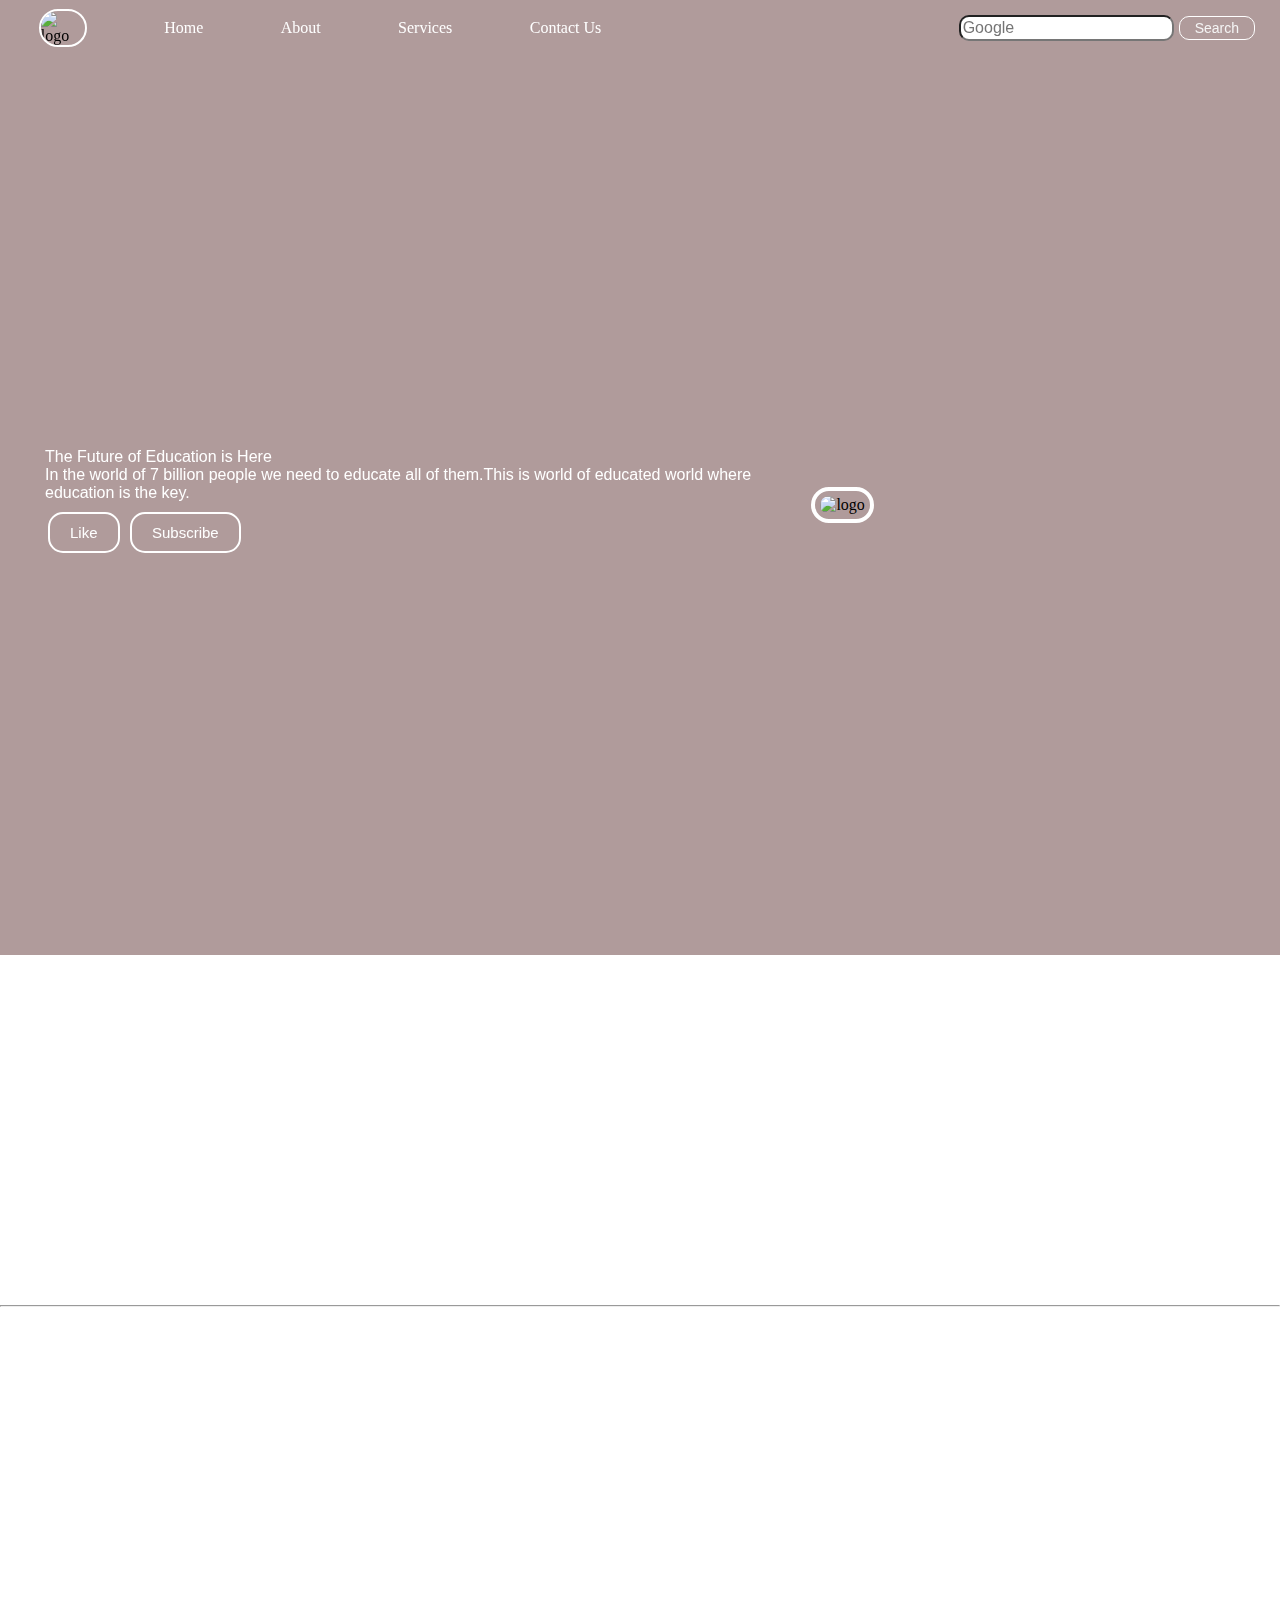
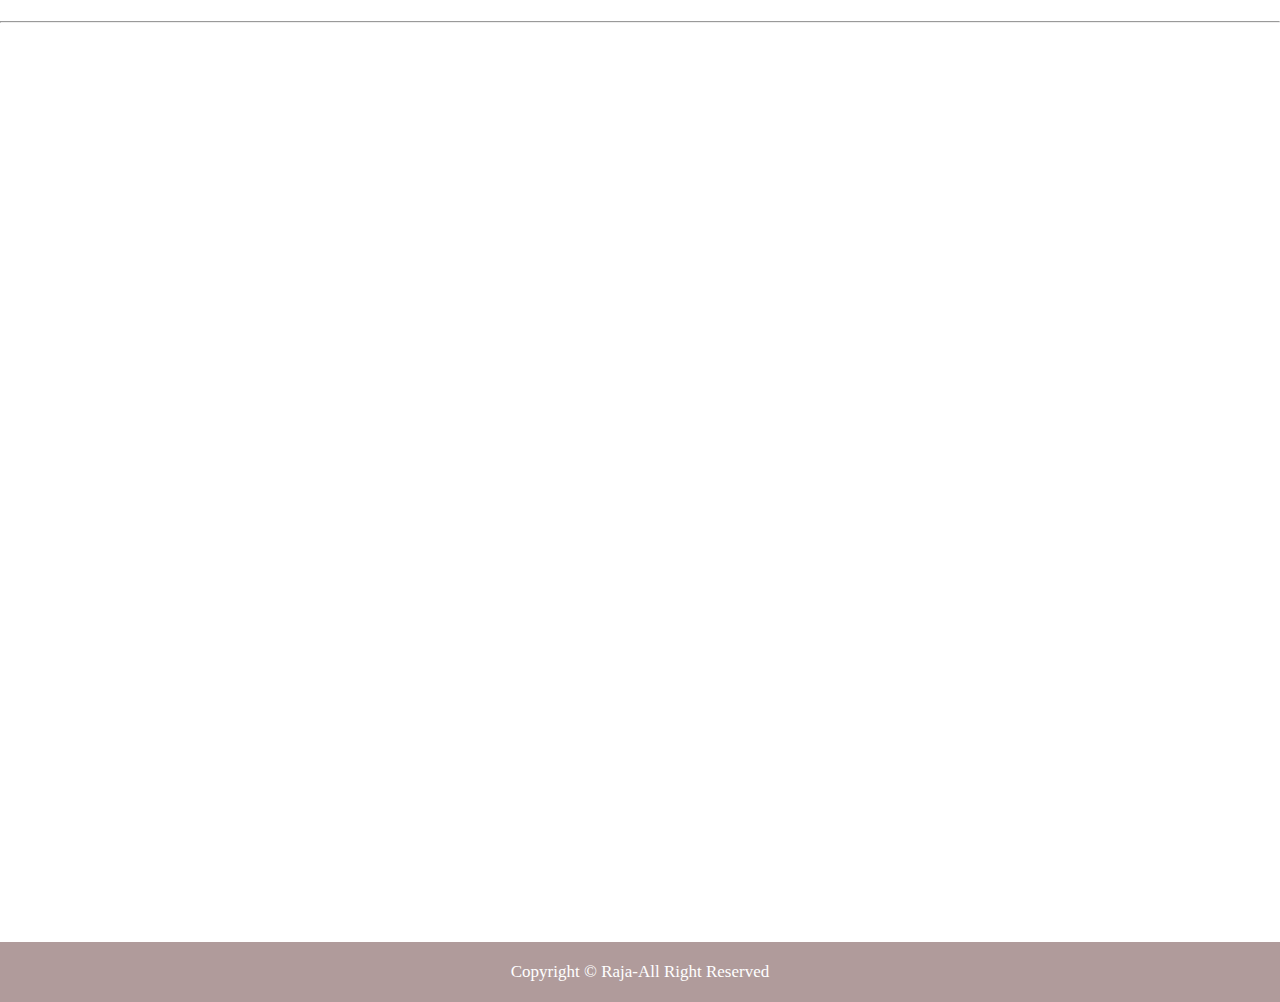
==== index.html @ 5ef4bc06 "educate website" ====
<!DOCTYPE html>
<html lang="en">
<head>
    <meta charset="UTF-8">
    <meta name="viewport" content="width=device-width, initial-scale=1.0">
    <title>iEducate-Transformig Education</title>
    <link rel="stylesheet" href="style.css">
    <link rel="icon" type="image/png" href="/img/logo.jpg">
    
<link href="https://fonts.googleapis.com/css2?family=Ubuntu:wght@300&display=swap" rel="stylesheet">
<link rel="stylesheet" href="https://unpkg.com/aos@next/dist/aos.css" />

</head>
<body>
    <nav class="navbar background v-nav">
        <ul class="list h-nav">
            <div class="logo"><img src="https://images.unsplash.com/photo-1511385348-a52b4a160dc2?ixid=MXwxMjA3fDB8MHxzZWFyY2h8M3x8bGFwdG9wJTIwY29tcHV0ZXJ8ZW58MHx8MHw%3D&ixlib=rb-1.2.1&auto=format&fit=crop&w=500&q=60" alt="logo"></div>
            <li><a href="#home">Home</a></li>
            <li><a href="#about">About</a></li>
            <li><a href="#services">Services</a></li>
            <li><a href="#contact">Contact Us</a></li>
        </ul>
        <div class="rightnav h-nav">
            <input type="text" name="Search" id="Search" placeholder="Google">
            <button class="btn">Search</button>
        </div>
        <div class="burger">
            <div class="line"></div>
            <div class="line"></div>
            <div class="line"></div>

        </div>
    </nav>

    <section class="main background" id="home">
        <div data-aos="fade-in" class="fhalf">
            <p class="big">The Future of Education is Here</p>
            <p class="sm">In the world of 7 billion people we need to educate all of them.This is world of educated world where education is the key.</p>
            <button class="btn2">Like</button>
            <button class="btn2">Subscribe</button>
        </div>
        <div class="shalf">
            <img src="https://images.unsplash.com/photo-1511385348-a52b4a160dc2?ixid=MXwxMjA3fDB8MHxzZWFyY2h8M3x8bGFwdG9wJTIwY29tcHV0ZXJ8ZW58MHx8MHw%3D&ixlib=rb-1.2.1&auto=format&fit=crop&w=500&q=60" alt="logo">
        </div>
    </section>

    <section class="sec1" data-aos="fade-right" id="services">
        <div class="content" data-aos="fade-left">
            <p class="tag">The end of your search is here.</p>
            <p class="subtag">Education is the process of facilitating learning, or the acquisition of knowledge, skills, values, morals, beliefs, and habits. Educational methods include teaching, training, storytelling, discussion and directed research. Education frequently takes place under the guidance of educators, however learners can also educate themselves. Education can take place in formal or informal settings and any experience that has a formative effect on the way one thinks, feels, or acts may be considered educational. The methodology of teaching is called pedagogy.</p>
        </div>
        <div>
            <img class="image" src="https://source.unsplash.com/200x200/?nature,water" alt="laptop image">
        </div>
    </section>
    <hr>
    <section class="sec2" data-aos="fade-right">
        <div class="content" data-aos="fade-left">
            <p class="tag">Grow with Education.</p>
            <p class="subtag">A right to education has been recognized by some governments and the United Nations.[a] In most regions, education is compulsory up to a certain age. There is a movement for education reform, and in particular for evidence-based education with global initiatives aimed at achieving the Sustainable Development Goal 4, which promotes quality education for all.</p>
        </div>
        <div>
            <img class="image" src="https://source.unsplash.com/200x200/?sky,water" alt="laptop image">
        </div>
    </section>
    <hr>
    <section class="sec3" id="about" data-aos="fade-right">
        <div class="content" data-aos="fade-left">
            <p class="tag">Education is key.</p>
            <p class="subtag">Education began in prehistory, as adults trained the young in the knowledge and skills deemed necessary in their society. In pre-literate societies, this was achieved orally and through imitation. Story-telling passed knowledge, values, and skills from one generation to the next. As cultures began to extend their knowledge beyond skills that could be readily learned through imitation, formal education developed. Schools existed in Egypt at the time of the Middle Kingdom.</p>
        </div>
        <div>
            <img class="image" src="https://source.unsplash.com/200x200/?coding,apple" alt="laptop image">
        </div>
    </section>
    

    <section class="contact" id="contact" data-aos="fade-right">
        <h2>Contact Us</h2>
        <div class="form">
            <input type="text" name="name" placeholder="Enter Your Name"><br>
            <input type="text" name="phone" id="" placeholder="Enter Your Phone"><br>
            <input type="email" name="" id="" placeholder="Enter Your Email"><br>
            <textarea name="" id="" cols="30" rows="10" placeholder="Ellaborate Your Concern"></textarea><br>
            <button class="btn3">Submit</button>
        </div>
    </section>

    <footer class="background">
        Copyright &copy; Raja-All Right Reserved
    </footer>

    <script src="resp.js"></script>
    <script src="https://unpkg.com/aos@next/dist/aos.js"></script>
  <script>
    AOS.init();
  </script>

</body>
</html>
---- style.css ----
*{
    margin: 0;
    padding: 0;
    box-sizing: border-box;
}
.navbar{
    display: flex;
    height: 55px;
    position: sticky;
    top: 0;
    cursor: pointer;
}
.logo img{
    width: 3rem;
    border: 2px solid white;
    border-radius: 6rem;
    display: flex;
    justify-content: center;
}

.list{
    /* background-color: blue; */
    width: 50%;
    display: flex;
    justify-content: space-around;
    align-items: center;
}

.list li a{
    color: rgb(255, 255, 255);
    text-decoration: none;
}

.list li{
     list-style-type: none;

}
.rightnav{
    /* background-color: crimson; */
    width: 50%;
    display: flex;
    align-items: center;
    justify-content: flex-end ;
    padding: 0px 20px;
}

#Search{
    padding: 2px;
    border-radius: 10px;
    font-size: 16px;

}

.btn{
    font-size: 14px;
    padding: 3px 15px;
    vertical-align: middle;
    margin: 5px;
    border-radius: 10px;
    background: none;
    color: whitesmoke;
    border: 1px solid white;
    /* pointer-events: painted; */
}

.background{
    background: rgba(143, 113, 113, 0.7) url('https://images.unsplash.com/photo-1497091071254-cc9b2ba7c48a?ixid=MXwxMjA3fDB8MHxwaG90by1wYWdlfHx8fGVufDB8fHw%3D&ixlib=rb-1.2.1&auto=format&fit=crop&w=1053&q=80');
    /* height: 100vh; */
    background-size: cover;
    background-repeat: no-repeat;
    background-blend-mode: darken;
}

/* nav editing end */

.main{
    display: flex;
    justify-content: center;
    align-items: center;
    height: 100vh;
}

.shalf img{
    width: 50%;
    border: 4px solid white;
    border-radius: 10rem;
    padding: 5px;
    margin: 60px;
    /* margin-left: 400px; */
    /* z-index: -1; */
}

.fhalf{
    /* margin-left: 200px; */
    font-family: 'Segoe UI', Tahoma, Geneva, Verdana, sans-serif ;
    color: white;
    display: block;
    margin: auto;
    /* padding-left: 100px; */
    /* height: 50%; */
    padding-left: 45px;
}


.btn2{
    padding: 10px 20px;
    border: 2px solid white;
    border-radius: 15px;
    background: none;
    color: white;
    margin: 10px 3px;
    cursor: pointer;
    font-size: 15px;
}

.shalf{
    width: 50%;
    display: block;
    margin: auto;
    /* height: 75%; */
}

.main .btn2:hover{
    /* color: blue; */
    background-color: rgb(44, 60, 80);
}

.sec1{
    display: flex;
    justify-content: center;
    align-items: center;
    padding: 100px;
    /* height: 400px; */
    flex-direction: row-reverse;
    background-color: rgb(236 236 236);
}

.tag{
    font-size: 2rem;
    font-family: 'Ubuntu', sans-serif;
    letter-spacing: 1px;
    padding: 10px 0px;
}

.subtag{
    letter-spacing: 1px;
    font-family: 'Segoe UI', Tahoma, Geneva, Verdana, sans-serif;
}

.image{
    border: 2px solid white;
    border-radius: 35px;
    /* margin: 5px; */
    /* padding: 12px; */
    margin-top: 20px;
    margin-right: 15px;
}

.sec2{
    display: flex;
    justify-content: centr;
    align-items: center;
    /* height: 400px; */
    padding: 100px;
    background-color: rgb(236 236 236);
    /* flex-direction: row-reverse; */
}

.sec3{
    display: flex;
    justify-content: centr;
    align-items: center;
    /* height: 400px; */
    padding: 100px;
    flex-direction: row-reverse;
    background-color: rgb(236 236 236);
}

.form{
    display: flex;
    flex-direction: column;
    align-items: center;
}

.contact{
    background-color: #d6d3cf;
    height: 577px;
}

.form input{
    font-size: 18px;
    border: 2px solid grey;
    border-radius: 5px;
    margin: 10px 0px;
    padding: 5px;
    width: 350px;
}

.form textarea{
    font-size: 18px;
    border: 2px solid grey;
    border-radius: 5px;
    margin: 10px 0px;
    padding: 5px 0px;
}

.contact h2{
    text-align: center;
    margin: 10px 0px;
    font-family: 'Ubuntu', sans-serif;
    
}

.btn3{
    font-size: 16px;
    padding: 2px 20px;
    border: 2px solid grey;
    border-radius: 5px;
    color: darkslategrey;
    cursor: pointer;
}

footer{
    text-align: center;
    font-size: 17px;
    /* margin-top: 10px; */
    padding: 20px 0px;
    color: white;
    display: flex;
    justify-content: center;
    align-items: center;
}


.line{
    width: 33px;
    background-color: white;
    height: 4px;
    margin: 5px 3px;
    display: none;
}

html{
    scroll-behavior: smooth;
}




@media only screen and (max-width: 830px){
    .line{
        display: block;
    }

    .navbar{
        /* flex-direction: column; */
        flex-direction: column;
    height: 280px;
        transition: all 0.3s ease-out;
        position: relative;
        
    }

    .list{
        flex-direction: column;
        inline-size: auto;
    margin: 42px 0px;
        height: 150px;
    }

    .burger{
        position: absolute;
    right: 1%;
    top: 10px;
    }

    .rightnav{
        margin: auto;
        inline-size: auto;
    }

    .main{
        flex-direction: column-reverse;
        height: 100%;
    }

    .h-nav{
        opacity: 0;
    }

    .v-nav{
        height: 50px;
    }

    .sec1,.sec2,.sec3{
        flex-direction: column-reverse;
    padding: 10px 10px;

    }

    .shalf img{
        width: 70%;
    }

    .btn2,.big,.sm{
        text-align: center;
        
    }

}
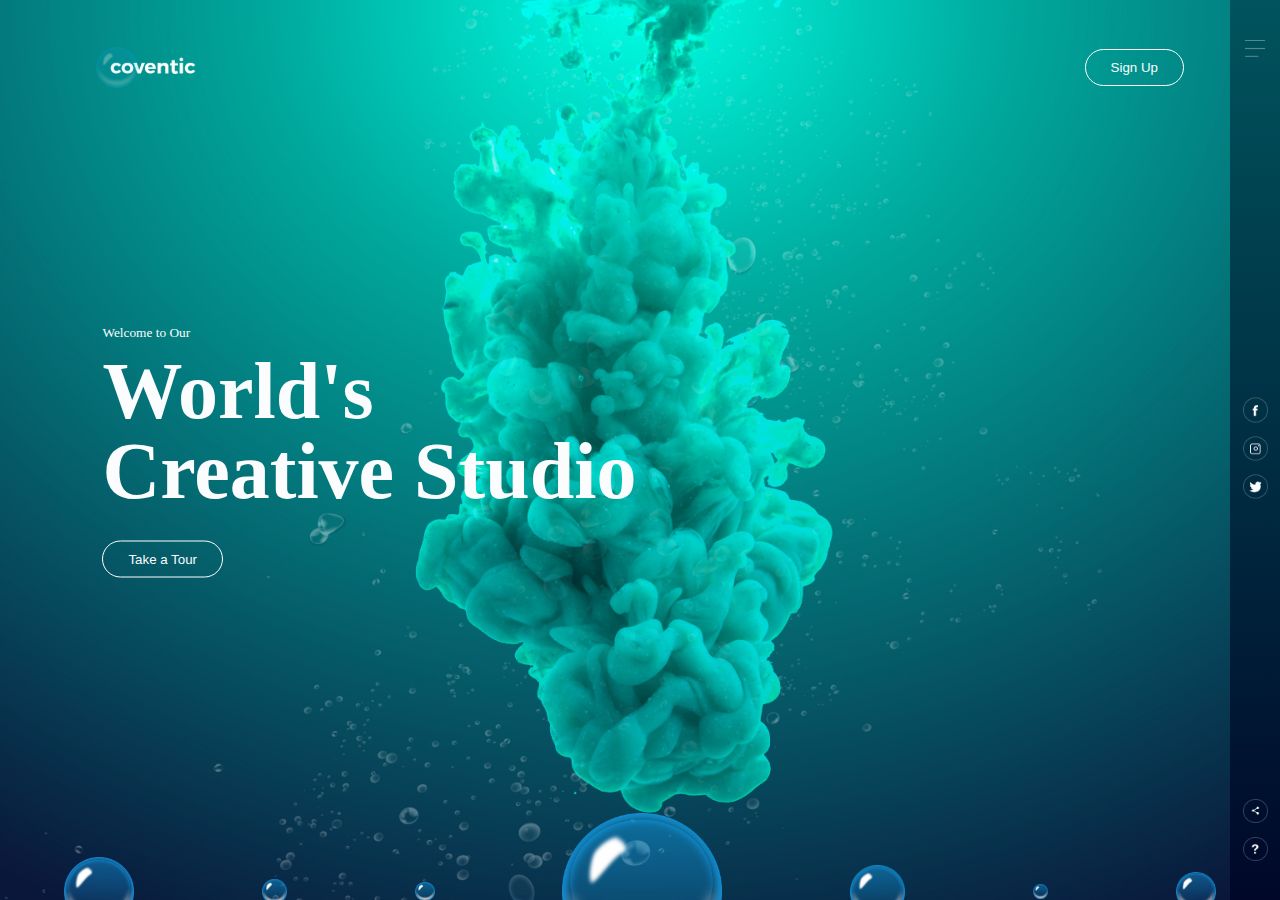
==== commit 22107133: "animaate website" ====
--- a/index.html
+++ b/index.html
@@ -3,98 +3,46 @@
 <head>
     <meta charset="UTF-8">
     <meta name="viewport" content="width=device-width, initial-scale=1.0">
-    <title>iEducate-Transformig Education</title>
+    <title>Animated Website</title>
     <link rel="stylesheet" href="style.css">
-    <link rel="icon" type="image/png" href="/img/logo.jpg">
-    
-<link href="https://fonts.googleapis.com/css2?family=Ubuntu:wght@300&display=swap" rel="stylesheet">
-<link rel="stylesheet" href="https://unpkg.com/aos@next/dist/aos.css" />
-
 </head>
 <body>
-    <nav class="navbar background v-nav">
-        <ul class="list h-nav">
-            <div class="logo"><img src="https://images.unsplash.com/photo-1511385348-a52b4a160dc2?ixid=MXwxMjA3fDB8MHxzZWFyY2h8M3x8bGFwdG9wJTIwY29tcHV0ZXJ8ZW58MHx8MHw%3D&ixlib=rb-1.2.1&auto=format&fit=crop&w=500&q=60" alt="logo"></div>
-            <li><a href="#home">Home</a></li>
-            <li><a href="#about">About</a></li>
-            <li><a href="#services">Services</a></li>
-            <li><a href="#contact">Contact Us</a></li>
-        </ul>
-        <div class="rightnav h-nav">
-            <input type="text" name="Search" id="Search" placeholder="Google">
-            <button class="btn">Search</button>
+    <div class="hero">
+        <div class="navbar">
+            <img src="/img/logo.png" alt="">
+            <button type="button">Sign Up</button>
         </div>
-        <div class="burger">
-            <div class="line"></div>
-            <div class="line"></div>
-            <div class="line"></div>
+        <div class="content">
+            <small>Welcome to Our</small>
+            <h1>World's <br> Creative Studio</h1>
+            <button type="button">Take a Tour</button>
+        </div>
 
+        <div class="side">
+            <img src="/img/menu.png" alt="menu" class="menu">
+
+            <div class="social">
+                <img src="/img/fb.png" alt="fb">
+                <img src="/img/ig.png" alt="">
+                <img src="/img/tw.png" alt="">
+            </div>    
+
+            <div class="use">
+                <img src="/img/share.png" alt="fb">
+                <img src="/img/info.png" alt="">
+            </div>    
         </div>
-    </nav>
 
-    <section class="main background" id="home">
-        <div data-aos="fade-in" class="fhalf">
-            <p class="big">The Future of Education is Here</p>
-            <p class="sm">In the world of 7 billion people we need to educate all of them.This is world of educated world where education is the key.</p>
-            <button class="btn2">Like</button>
-            <button class="btn2">Subscribe</button>
+
+        <div class="bubb">
+            <img src="/img/bubble.png">
+            <img src="/img/bubble.png">
+            <img src="/img/bubble.png">
+            <img src="/img/bubble.png">
+            <img src="/img/bubble.png">
+            <img src="/img/bubble.png">
+            <img src="/img/bubble.png">
         </div>
-        <div class="shalf">
-            <img src="https://images.unsplash.com/photo-1511385348-a52b4a160dc2?ixid=MXwxMjA3fDB8MHxzZWFyY2h8M3x8bGFwdG9wJTIwY29tcHV0ZXJ8ZW58MHx8MHw%3D&ixlib=rb-1.2.1&auto=format&fit=crop&w=500&q=60" alt="logo">
-        </div>
-    </section>
-
-    <section class="sec1" data-aos="fade-right" id="services">
-        <div class="content" data-aos="fade-left">
-            <p class="tag">The end of your search is here.</p>
-            <p class="subtag">Education is the process of facilitating learning, or the acquisition of knowledge, skills, values, morals, beliefs, and habits. Educational methods include teaching, training, storytelling, discussion and directed research. Education frequently takes place under the guidance of educators, however learners can also educate themselves. Education can take place in formal or informal settings and any experience that has a formative effect on the way one thinks, feels, or acts may be considered educational. The methodology of teaching is called pedagogy.</p>
-        </div>
-        <div>
-            <img class="image" src="https://source.unsplash.com/200x200/?nature,water" alt="laptop image">
-        </div>
-    </section>
-    <hr>
-    <section class="sec2" data-aos="fade-right">
-        <div class="content" data-aos="fade-left">
-            <p class="tag">Grow with Education.</p>
-            <p class="subtag">A right to education has been recognized by some governments and the United Nations.[a] In most regions, education is compulsory up to a certain age. There is a movement for education reform, and in particular for evidence-based education with global initiatives aimed at achieving the Sustainable Development Goal 4, which promotes quality education for all.</p>
-        </div>
-        <div>
-            <img class="image" src="https://source.unsplash.com/200x200/?sky,water" alt="laptop image">
-        </div>
-    </section>
-    <hr>
-    <section class="sec3" id="about" data-aos="fade-right">
-        <div class="content" data-aos="fade-left">
-            <p class="tag">Education is key.</p>
-            <p class="subtag">Education began in prehistory, as adults trained the young in the knowledge and skills deemed necessary in their society. In pre-literate societies, this was achieved orally and through imitation. Story-telling passed knowledge, values, and skills from one generation to the next. As cultures began to extend their knowledge beyond skills that could be readily learned through imitation, formal education developed. Schools existed in Egypt at the time of the Middle Kingdom.</p>
-        </div>
-        <div>
-            <img class="image" src="https://source.unsplash.com/200x200/?coding,apple" alt="laptop image">
-        </div>
-    </section>
-    
-
-    <section class="contact" id="contact" data-aos="fade-right">
-        <h2>Contact Us</h2>
-        <div class="form">
-            <input type="text" name="name" placeholder="Enter Your Name"><br>
-            <input type="text" name="phone" id="" placeholder="Enter Your Phone"><br>
-            <input type="email" name="" id="" placeholder="Enter Your Email"><br>
-            <textarea name="" id="" cols="30" rows="10" placeholder="Ellaborate Your Concern"></textarea><br>
-            <button class="btn3">Submit</button>
-        </div>
-    </section>
-
-    <footer class="background">
-        Copyright &copy; Raja-All Right Reserved
-    </footer>
-
-    <script src="resp.js"></script>
-    <script src="https://unpkg.com/aos@next/dist/aos.js"></script>
-  <script>
-    AOS.init();
-  </script>
-
+    </div>
 </body>
 </html>--- a/style.css
+++ b/style.css
@@ -3,308 +3,170 @@
     padding: 0;
     box-sizing: border-box;
 }
-.navbar{
-    display: flex;
-    height: 55px;
-    position: sticky;
-    top: 0;
+
+.hero{
+    width: 100%;
+    height: 100vh;
+    background-image: url('/img/background.png');
+    background-size: cover;
+    background-position: center;
+    position: relative;
+    overflow: hidden;
+}
+
+.navbar img{
+    width: 100px;
     cursor: pointer;
 }
-.logo img{
-    width: 3rem;
-    border: 2px solid white;
-    border-radius: 6rem;
+
+.navbar{
+    width: 85%;
+    height: 15%;
     display: flex;
-    justify-content: center;
+    justify-content: space-between;
+    align-items: center;
+    margin: auto;
 }
 
-.list{
-    /* background-color: blue; */
-    width: 50%;
-    display: flex;
-    justify-content: space-around;
-    align-items: center;
+button{
+    color: #fbfcfd;
+    padding: 10px 25px;
+    background: transparent;
+    border: 1px solid #fff;
+    border-radius: 20px;
+    outline: none;
+    cursor: pointer;
 }
 
-.list li a{
-    color: rgb(255, 255, 255);
-    text-decoration: none;
+.content{
+    color: #fbfcfd;
+    position: absolute;
+    top: 50%;
+    left: 8%;
+    transform: translateY(-50%);
+    /* z-index: 2; */
 }
 
-.list li{
-     list-style-type: none;
-
-}
-.rightnav{
-    /* background-color: crimson; */
-    width: 50%;
-    display: flex;
-    align-items: center;
-    justify-content: flex-end ;
-    padding: 0px 20px;
-}
-
-#Search{
-    padding: 2px;
-    border-radius: 10px;
-    font-size: 16px;
+h1{
+    font-size: 80px;
+    margin: 10px 0 30px;
+    line-height: 80px;
 
 }
 
-.btn{
-    font-size: 14px;
-    padding: 3px 15px;
-    vertical-align: middle;
-    margin: 5px;
-    border-radius: 10px;
-    background: none;
-    color: whitesmoke;
-    border: 1px solid white;
-    /* pointer-events: painted; */
+.side{
+    width: 50px;
+    height: 100vh;
+    background: linear-gradient(#00545d, #000729);
+    position: absolute;
+    right: 0;
+    top: 0px;
+
 }
 
-.background{
-    background: rgba(143, 113, 113, 0.7) url('https://images.unsplash.com/photo-1497091071254-cc9b2ba7c48a?ixid=MXwxMjA3fDB8MHxwaG90by1wYWdlfHx8fGVufDB8fHw%3D&ixlib=rb-1.2.1&auto=format&fit=crop&w=1053&q=80');
-    /* height: 100vh; */
-    background-size: cover;
-    background-repeat: no-repeat;
-    background-blend-mode: darken;
+.menu{
+    /* display: block; */
+    display: block;
+    margin: 40px auto 0;
+    width: 40%;
+    cursor: pointer;
 }
 
-/* nav editing end */
-
-.main{
-    display: flex;
-    justify-content: center;
-    align-items: center;
-    height: 100vh;
+.social img,.use img{
+    width: 25px;
+    margin: 5px auto;
+    cursor: pointer;
 }
 
-.shalf img{
-    width: 50%;
-    border: 4px solid white;
-    border-radius: 10rem;
-    padding: 5px;
-    margin: 60px;
-    /* margin-left: 400px; */
-    /* z-index: -1; */
+.social{
+    position: absolute;
+    width: 50px;
+    text-align: center;
+    top: 50%;
+    transform: translateY(-50%);
 }
 
-.fhalf{
-    /* margin-left: 200px; */
-    font-family: 'Segoe UI', Tahoma, Geneva, Verdana, sans-serif ;
-    color: white;
-    display: block;
-    margin: auto;
-    /* padding-left: 100px; */
-    /* height: 50%; */
-    padding-left: 45px;
+.use{
+    position: absolute;
+    width: 50px;
+    text-align: center;
+   bottom: 30px;
+}
+
+.bubb img{
+    width: 50px;
+    animation: bubbles 7s linear infinite;
+}
+
+.bubb{
+    width: 100%;
+    display: flex;
+    align-items: center;
+    justify-content: space-around;
+    position: absolute;
+    bottom: -70px;
+    
 }
 
 
-.btn2{
-    padding: 10px 20px;
-    border: 2px solid white;
-    border-radius: 15px;
-    background: none;
-    color: white;
-    margin: 10px 3px;
-    cursor: pointer;
-    font-size: 15px;
+@keyframes bubbles{
+    0%{
+        transform: translateY(0);
+        opacity: 0;
+        /* visibility: hidden; */
+    }
+    
+    50%{
+        /* transform: translateY(0); */
+        opacity: 1;
+    }
+
+    70%{
+        /* transform: translateY(0); */
+        opacity: 1;
+    }
+
+    100%{
+        transform: translateY(-80vh);
+        opacity: 0;
+    }
 }
 
-.shalf{
-    width: 50%;
-    display: block;
-    margin: auto;
-    /* height: 75%; */
+
+.bubb img:nth-child(1){
+    animation-delay: 2s;
+    width: 70px;
+
 }
 
-.main .btn2:hover{
-    /* color: blue; */
-    background-color: rgb(44, 60, 80);
-}
-
-.sec1{
-    display: flex;
-    justify-content: center;
-    align-items: center;
-    padding: 100px;
-    /* height: 400px; */
-    flex-direction: row-reverse;
-    background-color: rgb(236 236 236);
-}
-
-.tag{
-    font-size: 2rem;
-    font-family: 'Ubuntu', sans-serif;
-    letter-spacing: 1px;
-    padding: 10px 0px;
-}
-
-.subtag{
-    letter-spacing: 1px;
-    font-family: 'Segoe UI', Tahoma, Geneva, Verdana, sans-serif;
-}
-
-.image{
-    border: 2px solid white;
-    border-radius: 35px;
-    /* margin: 5px; */
-    /* padding: 12px; */
-    margin-top: 20px;
-    margin-right: 15px;
-}
-
-.sec2{
-    display: flex;
-    justify-content: centr;
-    align-items: center;
-    /* height: 400px; */
-    padding: 100px;
-    background-color: rgb(236 236 236);
-    /* flex-direction: row-reverse; */
-}
-
-.sec3{
-    display: flex;
-    justify-content: centr;
-    align-items: center;
-    /* height: 400px; */
-    padding: 100px;
-    flex-direction: row-reverse;
-    background-color: rgb(236 236 236);
-}
-
-.form{
-    display: flex;
-    flex-direction: column;
-    align-items: center;
-}
-
-.contact{
-    background-color: #d6d3cf;
-    height: 577px;
-}
-
-.form input{
-    font-size: 18px;
-    border: 2px solid grey;
-    border-radius: 5px;
-    margin: 10px 0px;
-    padding: 5px;
-    width: 350px;
-}
-
-.form textarea{
-    font-size: 18px;
-    border: 2px solid grey;
-    border-radius: 5px;
-    margin: 10px 0px;
-    padding: 5px 0px;
-}
-
-.contact h2{
-    text-align: center;
-    margin: 10px 0px;
-    font-family: 'Ubuntu', sans-serif;
+.bubb img:nth-child(2){
+    animation-delay: 1s;
+    width: 25px;
     
 }
 
-.btn3{
-    font-size: 16px;
-    padding: 2px 20px;
-    border: 2px solid grey;
-    border-radius: 5px;
-    color: darkslategrey;
-    cursor: pointer;
+.bubb img:nth-child(3){
+    animation-delay: 4s;
+    width: 20px;
+    
 }
 
-footer{
-    text-align: center;
-    font-size: 17px;
-    /* margin-top: 10px; */
-    padding: 20px 0px;
-    color: white;
-    display: flex;
-    justify-content: center;
-    align-items: center;
+.bubb img:nth-child(4){
+    animation-delay: 3s;
+    width: 160px;
+    
 }
-
-
-.line{
-    width: 33px;
-    background-color: white;
-    height: 4px;
-    margin: 5px 3px;
-    display: none;
+.bubb img:nth-child(5){
+    animation-delay: 7s;
+    width: 55px;
+    
 }
-
-html{
-    scroll-behavior: smooth;
+.bubb img:nth-child(6){
+    animation-delay: 5s;
+    width: 15px;
+    
 }
-
-
-
-
-@media only screen and (max-width: 830px){
-    .line{
-        display: block;
-    }
-
-    .navbar{
-        /* flex-direction: column; */
-        flex-direction: column;
-    height: 280px;
-        transition: all 0.3s ease-out;
-        position: relative;
-        
-    }
-
-    .list{
-        flex-direction: column;
-        inline-size: auto;
-    margin: 42px 0px;
-        height: 150px;
-    }
-
-    .burger{
-        position: absolute;
-    right: 1%;
-    top: 10px;
-    }
-
-    .rightnav{
-        margin: auto;
-        inline-size: auto;
-    }
-
-    .main{
-        flex-direction: column-reverse;
-        height: 100%;
-    }
-
-    .h-nav{
-        opacity: 0;
-    }
-
-    .v-nav{
-        height: 50px;
-    }
-
-    .sec1,.sec2,.sec3{
-        flex-direction: column-reverse;
-    padding: 10px 10px;
-
-    }
-
-    .shalf img{
-        width: 70%;
-    }
-
-    .btn2,.big,.sm{
-        text-align: center;
-        
-    }
-
+.bubb img:nth-child(7){
+    animation-delay: 6s;
+    width: 40px;
 }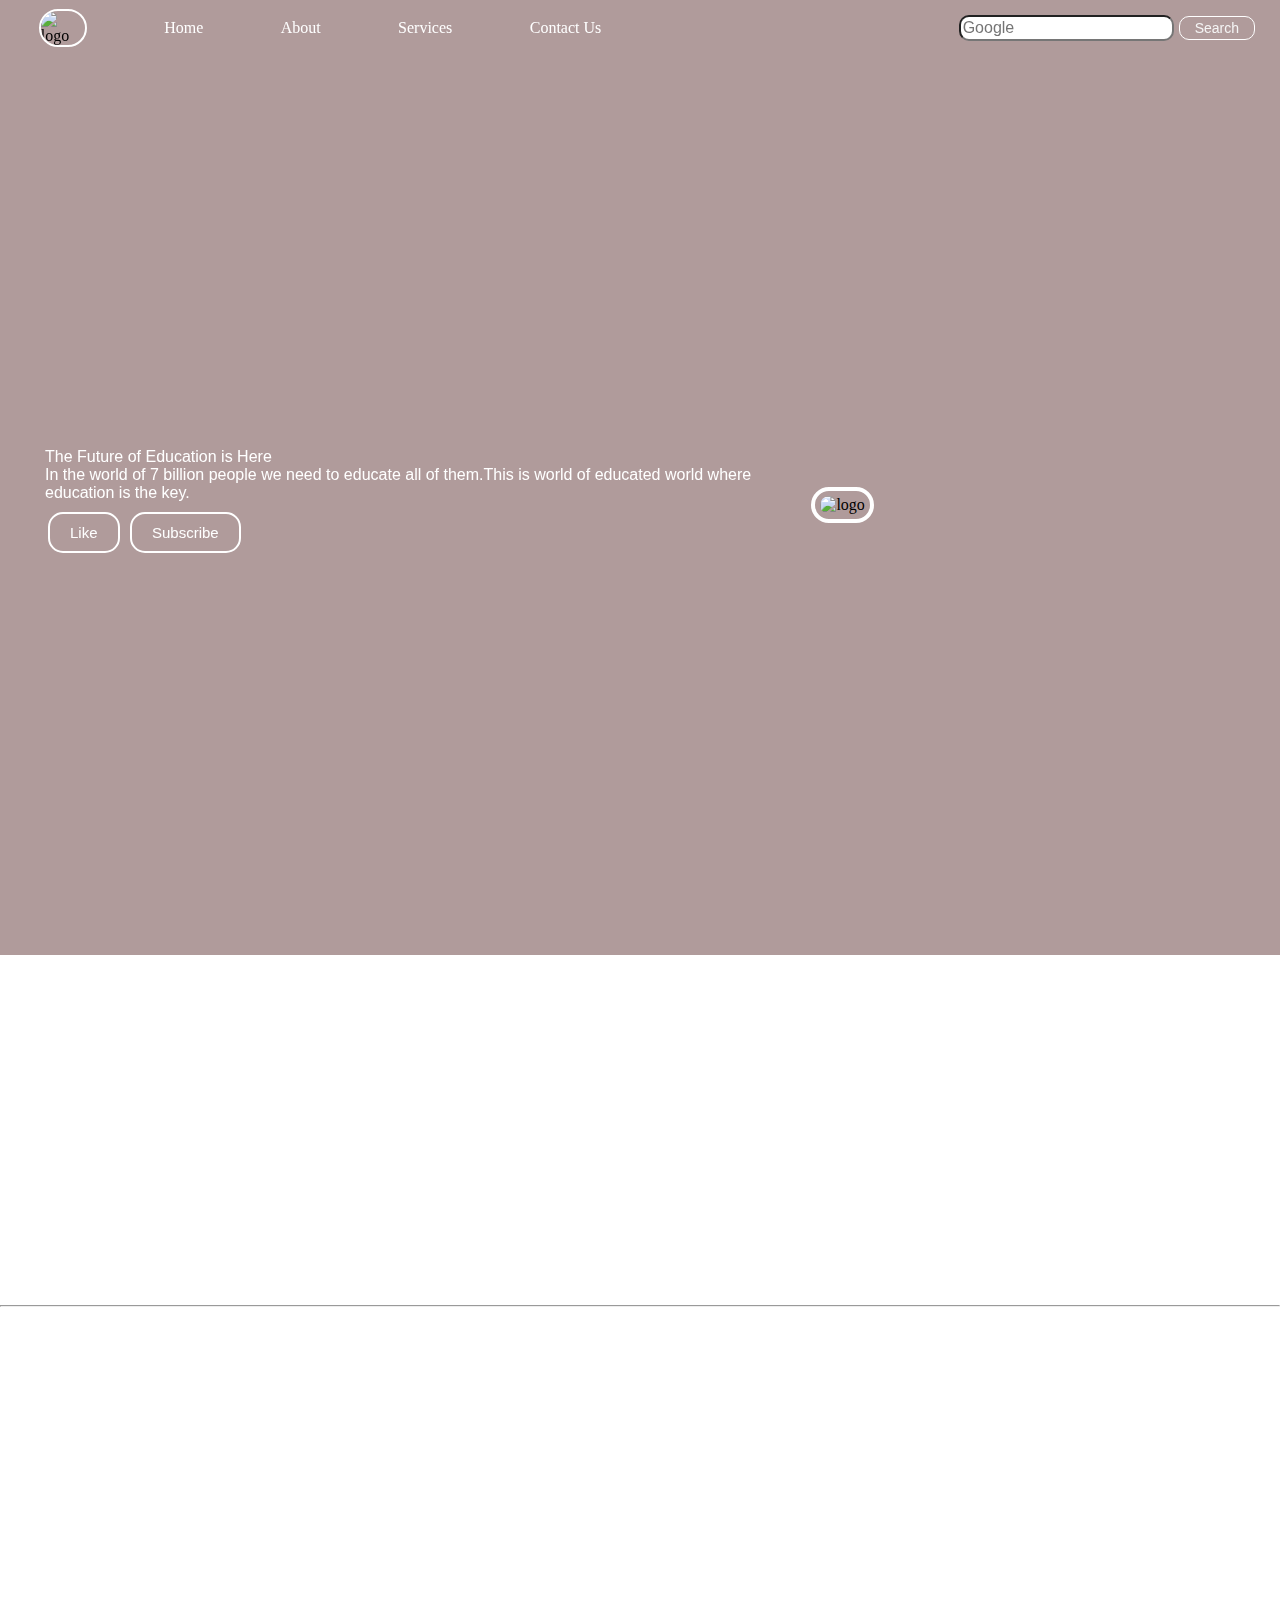
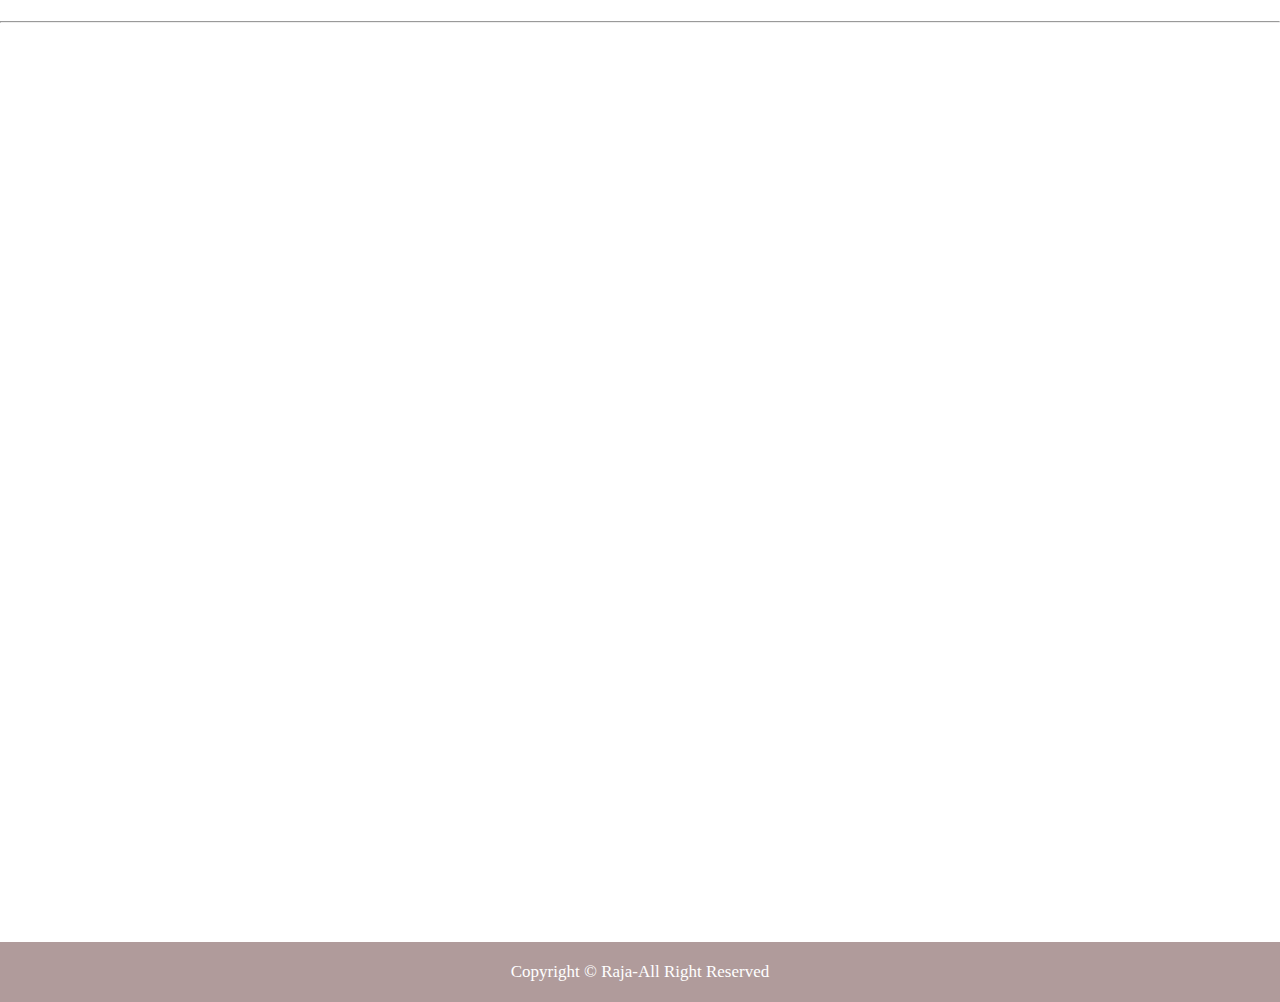
==== commit 6e37aefb: "education website" ====
--- a/index.html
+++ b/index.html
@@ -3,46 +3,98 @@
 <head>
     <meta charset="UTF-8">
     <meta name="viewport" content="width=device-width, initial-scale=1.0">
-    <title>Animated Website</title>
+    <title>iEducate-Transformig Education</title>
     <link rel="stylesheet" href="style.css">
+    <link rel="icon" type="image/png" href="/img/logo.jpg">
+    
+<link href="https://fonts.googleapis.com/css2?family=Ubuntu:wght@300&display=swap" rel="stylesheet">
+<link rel="stylesheet" href="https://unpkg.com/aos@next/dist/aos.css" />
+
 </head>
 <body>
-    <div class="hero">
-        <div class="navbar">
-            <img src="/img/logo.png" alt="">
-            <button type="button">Sign Up</button>
+    <nav class="navbar background v-nav">
+        <ul class="list h-nav">
+            <div class="logo"><img src="https://images.unsplash.com/photo-1511385348-a52b4a160dc2?ixid=MXwxMjA3fDB8MHxzZWFyY2h8M3x8bGFwdG9wJTIwY29tcHV0ZXJ8ZW58MHx8MHw%3D&ixlib=rb-1.2.1&auto=format&fit=crop&w=500&q=60" alt="logo"></div>
+            <li><a href="#home">Home</a></li>
+            <li><a href="#about">About</a></li>
+            <li><a href="#services">Services</a></li>
+            <li><a href="#contact">Contact Us</a></li>
+        </ul>
+        <div class="rightnav h-nav">
+            <input type="text" name="Search" id="Search" placeholder="Google">
+            <button class="btn">Search</button>
         </div>
-        <div class="content">
-            <small>Welcome to Our</small>
-            <h1>World's <br> Creative Studio</h1>
-            <button type="button">Take a Tour</button>
+        <div class="burger">
+            <div class="line"></div>
+            <div class="line"></div>
+            <div class="line"></div>
+
         </div>
+    </nav>
 
-        <div class="side">
-            <img src="/img/menu.png" alt="menu" class="menu">
+    <section class="main background" id="home">
+        <div data-aos="fade-in" class="fhalf">
+            <p class="big">The Future of Education is Here</p>
+            <p class="sm">In the world of 7 billion people we need to educate all of them.This is world of educated world where education is the key.</p>
+            <button class="btn2">Like</button>
+            <button class="btn2">Subscribe</button>
+        </div>
+        <div class="shalf">
+            <img src="https://images.unsplash.com/photo-1511385348-a52b4a160dc2?ixid=MXwxMjA3fDB8MHxzZWFyY2h8M3x8bGFwdG9wJTIwY29tcHV0ZXJ8ZW58MHx8MHw%3D&ixlib=rb-1.2.1&auto=format&fit=crop&w=500&q=60" alt="logo">
+        </div>
+    </section>
 
-            <div class="social">
-                <img src="/img/fb.png" alt="fb">
-                <img src="/img/ig.png" alt="">
-                <img src="/img/tw.png" alt="">
-            </div>    
+    <section class="sec1" data-aos="fade-right" id="services">
+        <div class="content" data-aos="fade-left">
+            <p class="tag">The end of your search is here.</p>
+            <p class="subtag">Education is the process of facilitating learning, or the acquisition of knowledge, skills, values, morals, beliefs, and habits. Educational methods include teaching, training, storytelling, discussion and directed research. Education frequently takes place under the guidance of educators, however learners can also educate themselves. Education can take place in formal or informal settings and any experience that has a formative effect on the way one thinks, feels, or acts may be considered educational. The methodology of teaching is called pedagogy.</p>
+        </div>
+        <div>
+            <img class="image" src="https://source.unsplash.com/200x200/?nature,water" alt="laptop image">
+        </div>
+    </section>
+    <hr>
+    <section class="sec2" data-aos="fade-right">
+        <div class="content" data-aos="fade-left">
+            <p class="tag">Grow with Education.</p>
+            <p class="subtag">A right to education has been recognized by some governments and the United Nations.[a] In most regions, education is compulsory up to a certain age. There is a movement for education reform, and in particular for evidence-based education with global initiatives aimed at achieving the Sustainable Development Goal 4, which promotes quality education for all.</p>
+        </div>
+        <div>
+            <img class="image" src="https://source.unsplash.com/200x200/?sky,water" alt="laptop image">
+        </div>
+    </section>
+    <hr>
+    <section class="sec3" id="about" data-aos="fade-right">
+        <div class="content" data-aos="fade-left">
+            <p class="tag">Education is key.</p>
+            <p class="subtag">Education began in prehistory, as adults trained the young in the knowledge and skills deemed necessary in their society. In pre-literate societies, this was achieved orally and through imitation. Story-telling passed knowledge, values, and skills from one generation to the next. As cultures began to extend their knowledge beyond skills that could be readily learned through imitation, formal education developed. Schools existed in Egypt at the time of the Middle Kingdom.</p>
+        </div>
+        <div>
+            <img class="image" src="https://source.unsplash.com/200x200/?coding,apple" alt="laptop image">
+        </div>
+    </section>
+    
 
-            <div class="use">
-                <img src="/img/share.png" alt="fb">
-                <img src="/img/info.png" alt="">
-            </div>    
+    <section class="contact" id="contact" data-aos="fade-right">
+        <h2>Contact Us</h2>
+        <div class="form">
+            <input type="text" name="name" placeholder="Enter Your Name"><br>
+            <input type="text" name="phone" id="" placeholder="Enter Your Phone"><br>
+            <input type="email" name="" id="" placeholder="Enter Your Email"><br>
+            <textarea name="" id="" cols="30" rows="10" placeholder="Ellaborate Your Concern"></textarea><br>
+            <button class="btn3">Submit</button>
         </div>
+    </section>
 
+    <footer class="background">
+        Copyright &copy; Raja-All Right Reserved
+    </footer>
 
-        <div class="bubb">
-            <img src="/img/bubble.png">
-            <img src="/img/bubble.png">
-            <img src="/img/bubble.png">
-            <img src="/img/bubble.png">
-            <img src="/img/bubble.png">
-            <img src="/img/bubble.png">
-            <img src="/img/bubble.png">
-        </div>
-    </div>
+    <script src="resp.js"></script>
+    <script src="https://unpkg.com/aos@next/dist/aos.js"></script>
+  <script>
+    AOS.init();
+  </script>
+
 </body>
 </html>--- a/style.css
+++ b/style.css
@@ -3,170 +3,308 @@
     padding: 0;
     box-sizing: border-box;
 }
-
-.hero{
-    width: 100%;
+.navbar{
+    display: flex;
+    height: 55px;
+    position: sticky;
+    top: 0;
+    cursor: pointer;
+}
+.logo img{
+    width: 3rem;
+    border: 2px solid white;
+    border-radius: 6rem;
+    display: flex;
+    justify-content: center;
+}
+
+.list{
+    /* background-color: blue; */
+    width: 50%;
+    display: flex;
+    justify-content: space-around;
+    align-items: center;
+}
+
+.list li a{
+    color: rgb(255, 255, 255);
+    text-decoration: none;
+}
+
+.list li{
+     list-style-type: none;
+
+}
+.rightnav{
+    /* background-color: crimson; */
+    width: 50%;
+    display: flex;
+    align-items: center;
+    justify-content: flex-end ;
+    padding: 0px 20px;
+}
+
+#Search{
+    padding: 2px;
+    border-radius: 10px;
+    font-size: 16px;
+
+}
+
+.btn{
+    font-size: 14px;
+    padding: 3px 15px;
+    vertical-align: middle;
+    margin: 5px;
+    border-radius: 10px;
+    background: none;
+    color: whitesmoke;
+    border: 1px solid white;
+    /* pointer-events: painted; */
+}
+
+.background{
+    background: rgba(143, 113, 113, 0.7) url('https://images.unsplash.com/photo-1497091071254-cc9b2ba7c48a?ixid=MXwxMjA3fDB8MHxwaG90by1wYWdlfHx8fGVufDB8fHw%3D&ixlib=rb-1.2.1&auto=format&fit=crop&w=1053&q=80');
+    /* height: 100vh; */
+    background-size: cover;
+    background-repeat: no-repeat;
+    background-blend-mode: darken;
+}
+
+/* nav editing end */
+
+.main{
+    display: flex;
+    justify-content: center;
+    align-items: center;
     height: 100vh;
-    background-image: url('/img/background.png');
-    background-size: cover;
-    background-position: center;
-    position: relative;
-    overflow: hidden;
-}
-
-.navbar img{
-    width: 100px;
+}
+
+.shalf img{
+    width: 50%;
+    border: 4px solid white;
+    border-radius: 10rem;
+    padding: 5px;
+    margin: 60px;
+    /* margin-left: 400px; */
+    /* z-index: -1; */
+}
+
+.fhalf{
+    /* margin-left: 200px; */
+    font-family: 'Segoe UI', Tahoma, Geneva, Verdana, sans-serif ;
+    color: white;
+    display: block;
+    margin: auto;
+    /* padding-left: 100px; */
+    /* height: 50%; */
+    padding-left: 45px;
+}
+
+
+.btn2{
+    padding: 10px 20px;
+    border: 2px solid white;
+    border-radius: 15px;
+    background: none;
+    color: white;
+    margin: 10px 3px;
     cursor: pointer;
-}
-
-.navbar{
-    width: 85%;
-    height: 15%;
-    display: flex;
-    justify-content: space-between;
-    align-items: center;
+    font-size: 15px;
+}
+
+.shalf{
+    width: 50%;
+    display: block;
     margin: auto;
-}
-
-button{
-    color: #fbfcfd;
-    padding: 10px 25px;
-    background: transparent;
-    border: 1px solid #fff;
-    border-radius: 20px;
-    outline: none;
+    /* height: 75%; */
+}
+
+.main .btn2:hover{
+    /* color: blue; */
+    background-color: rgb(44, 60, 80);
+}
+
+.sec1{
+    display: flex;
+    justify-content: center;
+    align-items: center;
+    padding: 100px;
+    /* height: 400px; */
+    flex-direction: row-reverse;
+    background-color: rgb(236 236 236);
+}
+
+.tag{
+    font-size: 2rem;
+    font-family: 'Ubuntu', sans-serif;
+    letter-spacing: 1px;
+    padding: 10px 0px;
+}
+
+.subtag{
+    letter-spacing: 1px;
+    font-family: 'Segoe UI', Tahoma, Geneva, Verdana, sans-serif;
+}
+
+.image{
+    border: 2px solid white;
+    border-radius: 35px;
+    /* margin: 5px; */
+    /* padding: 12px; */
+    margin-top: 20px;
+    margin-right: 15px;
+}
+
+.sec2{
+    display: flex;
+    justify-content: centr;
+    align-items: center;
+    /* height: 400px; */
+    padding: 100px;
+    background-color: rgb(236 236 236);
+    /* flex-direction: row-reverse; */
+}
+
+.sec3{
+    display: flex;
+    justify-content: centr;
+    align-items: center;
+    /* height: 400px; */
+    padding: 100px;
+    flex-direction: row-reverse;
+    background-color: rgb(236 236 236);
+}
+
+.form{
+    display: flex;
+    flex-direction: column;
+    align-items: center;
+}
+
+.contact{
+    background-color: #d6d3cf;
+    height: 577px;
+}
+
+.form input{
+    font-size: 18px;
+    border: 2px solid grey;
+    border-radius: 5px;
+    margin: 10px 0px;
+    padding: 5px;
+    width: 350px;
+}
+
+.form textarea{
+    font-size: 18px;
+    border: 2px solid grey;
+    border-radius: 5px;
+    margin: 10px 0px;
+    padding: 5px 0px;
+}
+
+.contact h2{
+    text-align: center;
+    margin: 10px 0px;
+    font-family: 'Ubuntu', sans-serif;
+    
+}
+
+.btn3{
+    font-size: 16px;
+    padding: 2px 20px;
+    border: 2px solid grey;
+    border-radius: 5px;
+    color: darkslategrey;
     cursor: pointer;
 }
 
-.content{
-    color: #fbfcfd;
-    position: absolute;
-    top: 50%;
-    left: 8%;
-    transform: translateY(-50%);
-    /* z-index: 2; */
-}
-
-h1{
-    font-size: 80px;
-    margin: 10px 0 30px;
-    line-height: 80px;
-
-}
-
-.side{
-    width: 50px;
-    height: 100vh;
-    background: linear-gradient(#00545d, #000729);
-    position: absolute;
-    right: 0;
-    top: 0px;
-
-}
-
-.menu{
-    /* display: block; */
-    display: block;
-    margin: 40px auto 0;
-    width: 40%;
-    cursor: pointer;
-}
-
-.social img,.use img{
-    width: 25px;
-    margin: 5px auto;
-    cursor: pointer;
-}
-
-.social{
-    position: absolute;
-    width: 50px;
+footer{
     text-align: center;
-    top: 50%;
-    transform: translateY(-50%);
-}
-
-.use{
-    position: absolute;
-    width: 50px;
-    text-align: center;
-   bottom: 30px;
-}
-
-.bubb img{
-    width: 50px;
-    animation: bubbles 7s linear infinite;
-}
-
-.bubb{
-    width: 100%;
-    display: flex;
-    align-items: center;
-    justify-content: space-around;
-    position: absolute;
-    bottom: -70px;
-    
-}
-
-
-@keyframes bubbles{
-    0%{
-        transform: translateY(0);
+    font-size: 17px;
+    /* margin-top: 10px; */
+    padding: 20px 0px;
+    color: white;
+    display: flex;
+    justify-content: center;
+    align-items: center;
+}
+
+
+.line{
+    width: 33px;
+    background-color: white;
+    height: 4px;
+    margin: 5px 3px;
+    display: none;
+}
+
+html{
+    scroll-behavior: smooth;
+}
+
+
+
+
+@media only screen and (max-width: 830px){
+    .line{
+        display: block;
+    }
+
+    .navbar{
+        /* flex-direction: column; */
+        flex-direction: column;
+    height: 280px;
+        transition: all 0.3s ease-out;
+        position: relative;
+        
+    }
+
+    .list{
+        flex-direction: column;
+        inline-size: auto;
+    margin: 42px 0px;
+        height: 150px;
+    }
+
+    .burger{
+        position: absolute;
+    right: 1%;
+    top: 10px;
+    }
+
+    .rightnav{
+        margin: auto;
+        inline-size: auto;
+    }
+
+    .main{
+        flex-direction: column-reverse;
+        height: 100%;
+    }
+
+    .h-nav{
         opacity: 0;
-        /* visibility: hidden; */
-    }
-    
-    50%{
-        /* transform: translateY(0); */
-        opacity: 1;
-    }
-
-    70%{
-        /* transform: translateY(0); */
-        opacity: 1;
-    }
-
-    100%{
-        transform: translateY(-80vh);
-        opacity: 0;
-    }
-}
-
-
-.bubb img:nth-child(1){
-    animation-delay: 2s;
-    width: 70px;
-
-}
-
-.bubb img:nth-child(2){
-    animation-delay: 1s;
-    width: 25px;
-    
-}
-
-.bubb img:nth-child(3){
-    animation-delay: 4s;
-    width: 20px;
-    
-}
-
-.bubb img:nth-child(4){
-    animation-delay: 3s;
-    width: 160px;
-    
-}
-.bubb img:nth-child(5){
-    animation-delay: 7s;
-    width: 55px;
-    
-}
-.bubb img:nth-child(6){
-    animation-delay: 5s;
-    width: 15px;
-    
-}
-.bubb img:nth-child(7){
-    animation-delay: 6s;
-    width: 40px;
+    }
+
+    .v-nav{
+        height: 50px;
+    }
+
+    .sec1,.sec2,.sec3{
+        flex-direction: column-reverse;
+    padding: 10px 10px;
+
+    }
+
+    .shalf img{
+        width: 70%;
+    }
+
+    .btn2,.big,.sm{
+        text-align: center;
+        
+    }
+
 }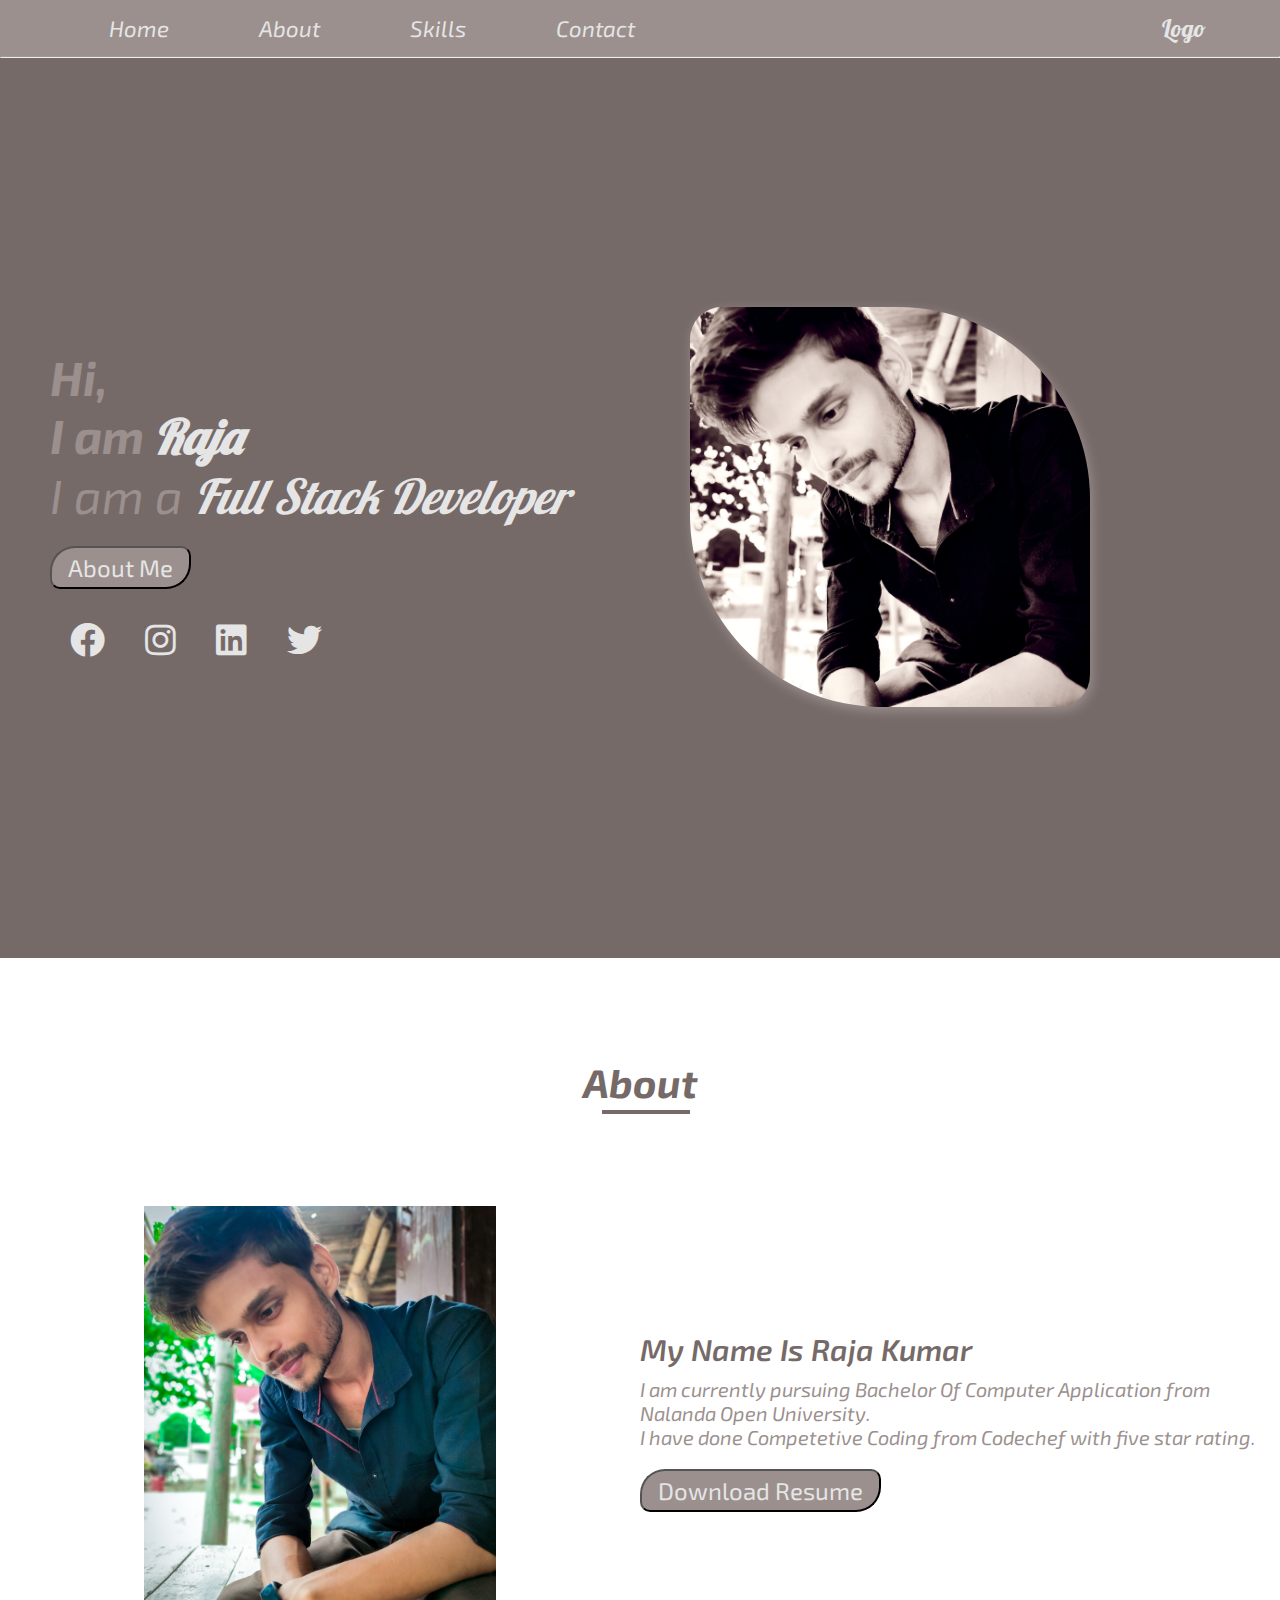
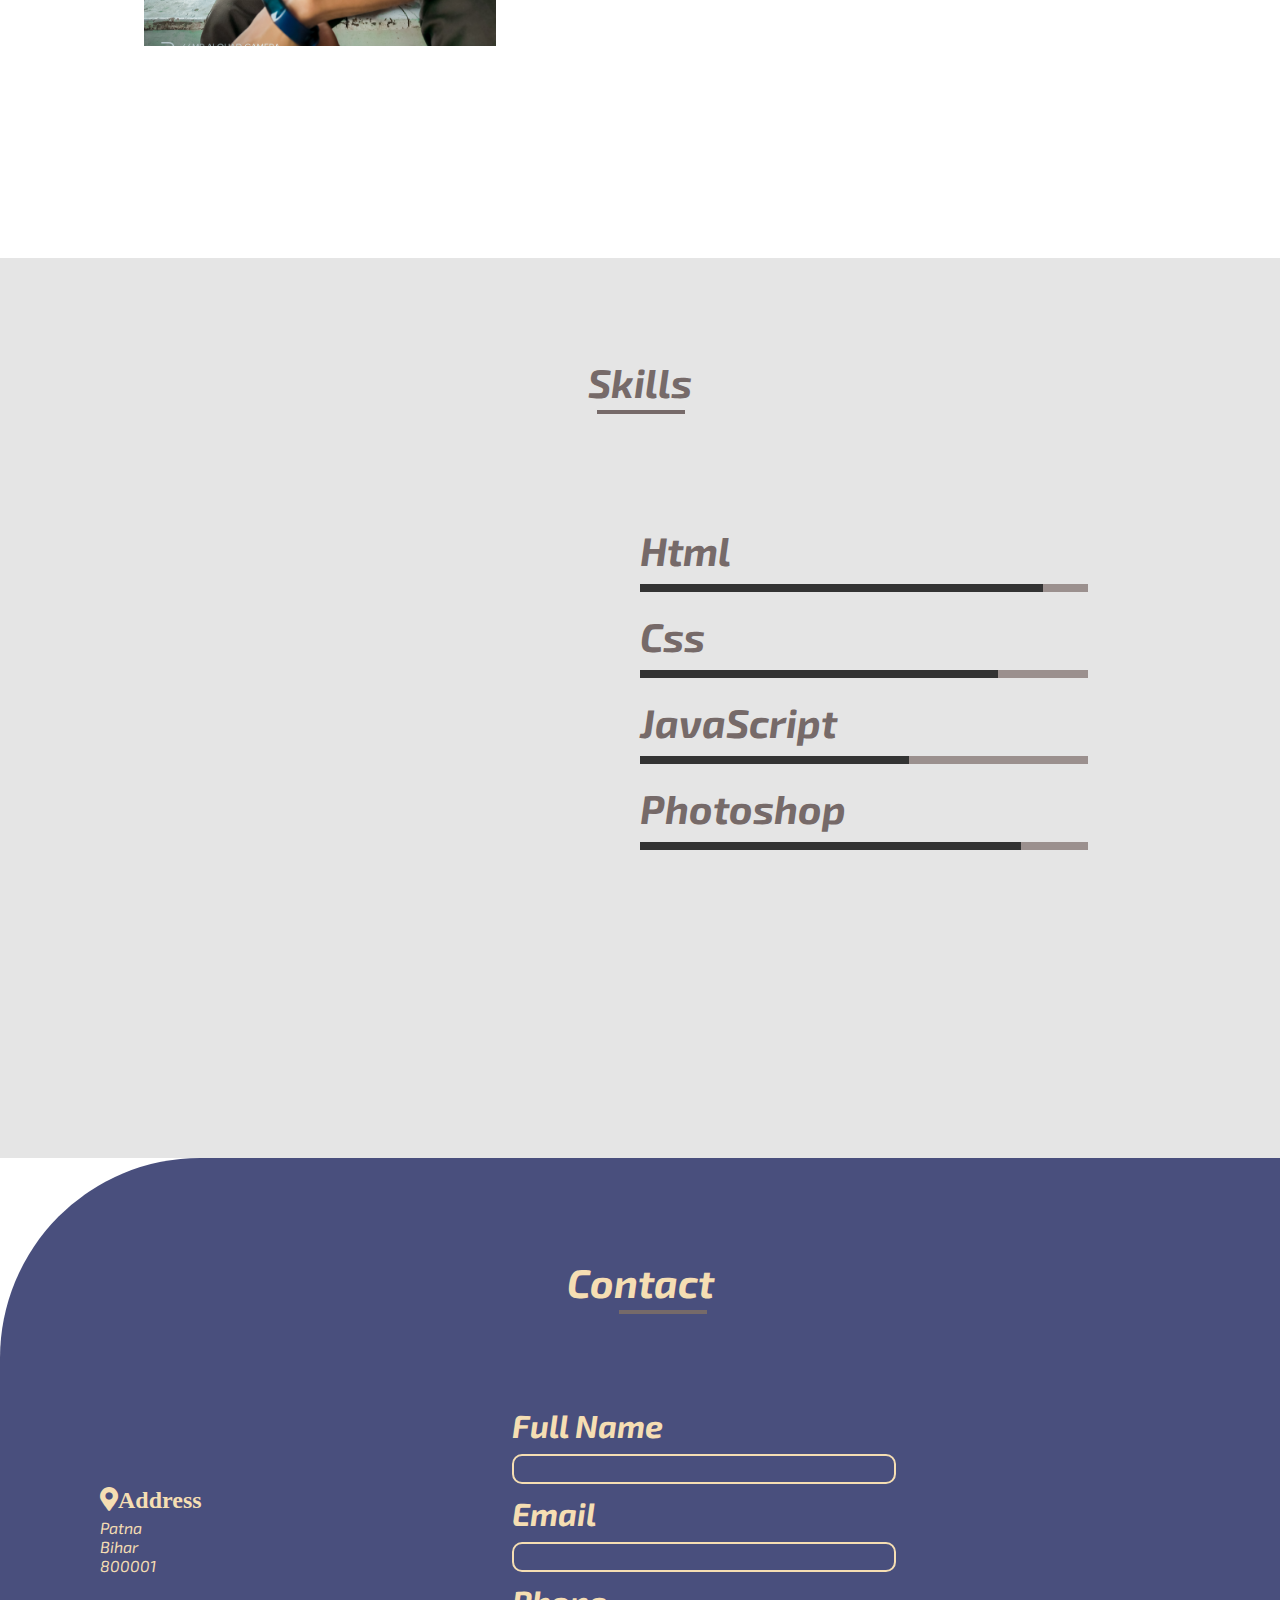
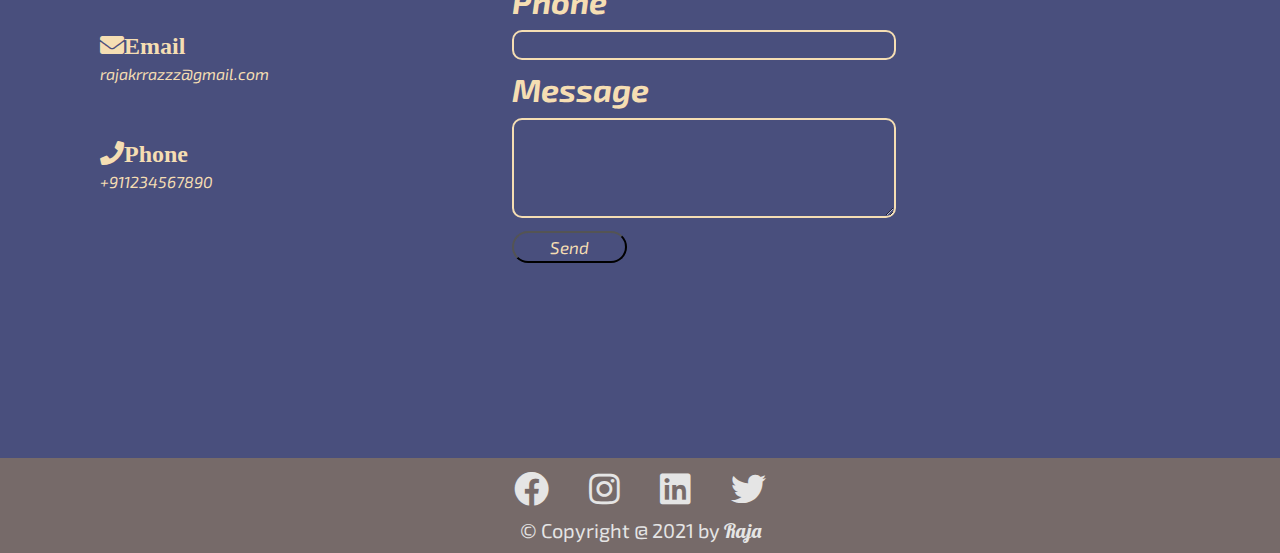
==== commit d8365759: "home" ====
--- a/index.html
+++ b/index.html
@@ -3,98 +3,149 @@
 <head>
     <meta charset="UTF-8">
     <meta name="viewport" content="width=device-width, initial-scale=1.0">
-    <title>iEducate-Transformig Education</title>
+    <link rel="stylesheet" href="https://cdnjs.cloudflare.com/ajax/libs/font-awesome/5.15.2/css/all.min.css">
     <link rel="stylesheet" href="style.css">
-    <link rel="icon" type="image/png" href="/img/logo.jpg">
-    
-<link href="https://fonts.googleapis.com/css2?family=Ubuntu:wght@300&display=swap" rel="stylesheet">
-<link rel="stylesheet" href="https://unpkg.com/aos@next/dist/aos.css" />
-
+    <title>Portfolio Website</title>
 </head>
 <body>
-    <nav class="navbar background v-nav">
-        <ul class="list h-nav">
-            <div class="logo"><img src="https://images.unsplash.com/photo-1511385348-a52b4a160dc2?ixid=MXwxMjA3fDB8MHxzZWFyY2h8M3x8bGFwdG9wJTIwY29tcHV0ZXJ8ZW58MHx8MHw%3D&ixlib=rb-1.2.1&auto=format&fit=crop&w=500&q=60" alt="logo"></div>
-            <li><a href="#home">Home</a></li>
-            <li><a href="#about">About</a></li>
-            <li><a href="#services">Services</a></li>
-            <li><a href="#contact">Contact Us</a></li>
-        </ul>
-        <div class="rightnav h-nav">
-            <input type="text" name="Search" id="Search" placeholder="Google">
-            <button class="btn">Search</button>
+        <!-- header part start -->
+    <header>
+        <nav>
+            <ul class="menu">
+                <li><a href="#home">Home</a></li>
+                <li><a href="#about">About</a></li>
+                <li><a href="#skills">Skills</a></li>
+                
+                <li><a href="#contact">Contact</a></li>
+            </ul>
+            <ul class="slide-menu">
+                <li><a href="#home">Home</a></li>
+                <li><a href="#about">About</a></li>
+                <li><a href="#skills">Skills</a></li>
+                
+                <li><a href="#contact">Contact</a></li>
+            </ul>
+            <a href="" class="logo">Logo</a>
+            <div class="fas fa-bars"></div>
+        </nav>   
+    </header><hr>
+            <!-- header part end -->
+
+            <!-- home part start -->
+    <section id="home">
+        <div class="content">
+            <h1>Hi,<br>I am <span>Raja</span></h1>
+            <p>I am a <span>Full Stack Developer</span></p>
+            <a href="#about"><button class="btn">About Me</button></a>
+
+            <div class="icons">
+                <a href=""><div class="fab fa-facebook"></div></a>
+                <a href=""><div class="fab fa-instagram"></div></a>
+                <a href=""><div class="fab fa-linkedin"></div></a>
+                <a href=""><div class="fab fa-twitter"></div></a>
+            </div>
         </div>
-        <div class="burger">
-            <div class="line"></div>
-            <div class="line"></div>
-            <div class="line"></div>
 
+        <div class="img">
+            <img src="img/raja.jpg" alt="raja">
         </div>
-    </nav>
 
-    <section class="main background" id="home">
-        <div data-aos="fade-in" class="fhalf">
-            <p class="big">The Future of Education is Here</p>
-            <p class="sm">In the world of 7 billion people we need to educate all of them.This is world of educated world where education is the key.</p>
-            <button class="btn2">Like</button>
-            <button class="btn2">Subscribe</button>
+        
+    </section>        
+            <!-- home part end -->
+
+            <!-- about part start -->
+    <section id="about">
+        <h1 class="heading">About</h1>
+        <div class="wrapper">
+            <div class="image">
+                <img src="img/raja1.jpg" alt="">
+            </div>
+            <div class="about">
+                <h3>My Name Is Raja Kumar </h3>
+                <p>I am currently pursuing Bachelor Of Computer Application from Nalanda Open University. <br>I have done Competetive Coding from Codechef with five star rating.</p>
+                <a href=""><button class="btn">Download Resume</button></a>
+            </div>
         </div>
-        <div class="shalf">
-            <img src="https://images.unsplash.com/photo-1511385348-a52b4a160dc2?ixid=MXwxMjA3fDB8MHxzZWFyY2h8M3x8bGFwdG9wJTIwY29tcHV0ZXJ8ZW58MHx8MHw%3D&ixlib=rb-1.2.1&auto=format&fit=crop&w=500&q=60" alt="logo">
+    </section> 
+                <!-- about part end        -->
+
+                <!-- skill part start -->
+    <section id="skills">
+        <h1 class="heading">Skills</h1>
+        <div class="wrapper">
+            <div class="image">
+                <img src="https://store.hp.com/app/assets/images/uploads/prod/best-hp-laptops-for-programming-11539740577350.jpg?impolicy=prdimg&imdensity=1&imwidth=600" alt="">
+            </div>
+            <div class="skills">
+                <h1>Html <div class="line line1"><span class="fill"></span></div></h1>
+                <h1>Css <div class="line line2"><span class="fill"></span></div></h1>
+                <h1>JavaScript <div class="line line3"><span class="fill"></span></div></h1>
+                <h1>Photoshop <div class="line line4"><span class="fill"></span></div></h1>
+                    
+                
+            </div>
         </div>
     </section>
+            <!-- skill part end             -->
+                <!-- contact part start -->
+    <section id="contact" class="c-back">
+        <h1 class="heading">Contact</h1>
+        <div class="wrapper">
+            <div class="c-detail">
+                <div class="item">
+                    <h2><i class="fas fa-map-marker-alt">Address</i></h2>
+                    <p>Patna <br> Bihar <br> 800001</p>
+                </div>
+                <div class="item">
+                    <h2><i class="fas fa-envelope">Email</i></h2>
+                    <p>rajakrrazzz@gmail.com</p>
+                </div>
+                <div class="item">
+                    <h2><i class="fas fa-phone">Phone</i></h2>
+                    <p>+911234567890</p>
+                </div>
+            </div>
+            <div class="form">
+                <div class="i-box">
+                    <h1>Full Name</h1>
+                    <input type="text">
+                </div>
+                <div class="i-box">
+                    <h1>Email</h1>
+                    <input type="email">
+                </div>
+                <div class="i-box">
+                    <h1>Phone</h1>
+                    <input type="phone">
+                </div>
+                <div class="i-box">
+                    <h1>Message</h1>
+                    <textarea name="" id="" cols="30" rows="10"></textarea>
+                </div>
+                <button>Send</button>
+            </div>
+        </div>
+    </section>            
+                <!-- contact part end -->
+    <footer>
+        <div class="icons">
+            <a href=""><div class="fab fa-facebook"></div></a>
+            <a href=""><div class="fab fa-instagram"></div></a>
+            <a href=""><div class="fab fa-linkedin"></div></a>
+            <a href=""><div class="fab fa-twitter"></div></a>
+        </div>
+        <p>&copy; Copyright @ 2021 by <span>Raja</span> </p>
+    </footer>            
 
-    <section class="sec1" data-aos="fade-right" id="services">
-        <div class="content" data-aos="fade-left">
-            <p class="tag">The end of your search is here.</p>
-            <p class="subtag">Education is the process of facilitating learning, or the acquisition of knowledge, skills, values, morals, beliefs, and habits. Educational methods include teaching, training, storytelling, discussion and directed research. Education frequently takes place under the guidance of educators, however learners can also educate themselves. Education can take place in formal or informal settings and any experience that has a formative effect on the way one thinks, feels, or acts may be considered educational. The methodology of teaching is called pedagogy.</p>
-        </div>
-        <div>
-            <img class="image" src="https://source.unsplash.com/200x200/?nature,water" alt="laptop image">
-        </div>
-    </section>
-    <hr>
-    <section class="sec2" data-aos="fade-right">
-        <div class="content" data-aos="fade-left">
-            <p class="tag">Grow with Education.</p>
-            <p class="subtag">A right to education has been recognized by some governments and the United Nations.[a] In most regions, education is compulsory up to a certain age. There is a movement for education reform, and in particular for evidence-based education with global initiatives aimed at achieving the Sustainable Development Goal 4, which promotes quality education for all.</p>
-        </div>
-        <div>
-            <img class="image" src="https://source.unsplash.com/200x200/?sky,water" alt="laptop image">
-        </div>
-    </section>
-    <hr>
-    <section class="sec3" id="about" data-aos="fade-right">
-        <div class="content" data-aos="fade-left">
-            <p class="tag">Education is key.</p>
-            <p class="subtag">Education began in prehistory, as adults trained the young in the knowledge and skills deemed necessary in their society. In pre-literate societies, this was achieved orally and through imitation. Story-telling passed knowledge, values, and skills from one generation to the next. As cultures began to extend their knowledge beyond skills that could be readily learned through imitation, formal education developed. Schools existed in Egypt at the time of the Middle Kingdom.</p>
-        </div>
-        <div>
-            <img class="image" src="https://source.unsplash.com/200x200/?coding,apple" alt="laptop image">
-        </div>
-    </section>
-    
 
-    <section class="contact" id="contact" data-aos="fade-right">
-        <h2>Contact Us</h2>
-        <div class="form">
-            <input type="text" name="name" placeholder="Enter Your Name"><br>
-            <input type="text" name="phone" id="" placeholder="Enter Your Phone"><br>
-            <input type="email" name="" id="" placeholder="Enter Your Email"><br>
-            <textarea name="" id="" cols="30" rows="10" placeholder="Ellaborate Your Concern"></textarea><br>
-            <button class="btn3">Submit</button>
-        </div>
-    </section>
 
-    <footer class="background">
-        Copyright &copy; Raja-All Right Reserved
-    </footer>
 
-    <script src="resp.js"></script>
-    <script src="https://unpkg.com/aos@next/dist/aos.js"></script>
-  <script>
-    AOS.init();
-  </script>
 
+
+
+    <!-- jquery -->
+    <script src="https://code.jquery.com/jquery-3.5.1.js" integrity="sha256-QWo7LDvxbWT2tbbQ97B53yJnYU3WhH/C8ycbRAkjPDc=" crossorigin="anonymous"></script>
+    <script src="app.js"></script>
 </body>
 </html>--- a/style.css
+++ b/style.css
@@ -1,310 +1,501 @@
+@import url('https://fonts.googleapis.com/css2?family=Exo+2:ital,wght@0,400;1,300&family=Lobster&display=swap');
+
+
+
 *{
+    
     margin: 0;
     padding: 0;
     box-sizing: border-box;
-}
-.navbar{
-    display: flex;
-    height: 55px;
+    font-family: 'Exo 2',sans-serif;
+}
+ /* 766A69 9B908E  E5E5E5 */
+
+li{
+    list-style-type: none;
+}
+
+a{
+    text-decoration: none;
+    color: #E5E5E5;
+    outline: none;
+    font-family: 'Exo 2' , sans-serif;
+}
+
+html{
+    scroll-behavior: smooth;
+}
+
+header{
+    width: 100%;
+    background: #9B908E;
     position: sticky;
     top: 0;
-    cursor: pointer;
-}
-.logo img{
-    width: 3rem;
-    border: 2px solid white;
-    border-radius: 6rem;
-    display: flex;
-    justify-content: center;
-}
-
-.list{
-    /* background-color: blue; */
-    width: 50%;
-    display: flex;
-    justify-content: space-around;
+    z-index: 999;
+}
+.slide-menu{
+    display: none;
+}
+
+.slide-menu li a{
+    font-style: italic;
+    font-size: 1.4rem;
+    border-radius: 1.5rem 4.5rem;
+    padding: 0 15px;
+}
+.menu{
+    
+    display: flex;
+}
+
+.menu li{
+    margin: 0px 30px;
+}
+
+.menu li a{
+    font-style: italic;
+    font-size: 1.4rem;
+    border-radius: 1.5rem 4.5rem;
+    padding: 0 15px;
+}
+
+.menu li a:hover{
+    background: #766A69;
+}
+.slide-menu li a:hover{
+    background: #766A69;
+}
+nav{
+    
+    width: 90%;
+    margin: auto;
+    height: 3.5rem;
+    display: flex;
+    justify-content: space-between;
     align-items: center;
-}
-
-.list li a{
-    color: rgb(255, 255, 255);
-    text-decoration: none;
-}
-
-.list li{
-     list-style-type: none;
-
-}
-.rightnav{
-    /* background-color: crimson; */
-    width: 50%;
-    display: flex;
-    align-items: center;
-    justify-content: flex-end ;
-    padding: 0px 20px;
-}
-
-#Search{
-    padding: 2px;
-    border-radius: 10px;
-    font-size: 16px;
-
-}
-
-.btn{
-    font-size: 14px;
-    padding: 3px 15px;
-    vertical-align: middle;
-    margin: 5px;
-    border-radius: 10px;
-    background: none;
-    color: whitesmoke;
-    border: 1px solid white;
-    /* pointer-events: painted; */
-}
-
-.background{
-    background: rgba(143, 113, 113, 0.7) url('https://images.unsplash.com/photo-1497091071254-cc9b2ba7c48a?ixid=MXwxMjA3fDB8MHxwaG90by1wYWdlfHx8fGVufDB8fHw%3D&ixlib=rb-1.2.1&auto=format&fit=crop&w=1053&q=80');
-    /* height: 100vh; */
-    background-size: cover;
-    background-repeat: no-repeat;
-    background-blend-mode: darken;
-}
-
-/* nav editing end */
-
-.main{
+    
+}
+
+.logo{
+    font-family: 'Lobster', sans-serif;
+    font-size: 1.5rem;
+    padding: 0 10px;
+}
+
+.fa-bars{
+    display: none;
+    /* transform: rotateZ(180deg); */
+}
+
+/* home part */
+#home{
+    background: #766A69;
+    height: 100vh;
     display: flex;
     justify-content: center;
     align-items: center;
+    
+}
+
+.img{
+    width: 50%;
+}
+
+.content{
+    width: 50%;
+    margin: 0 50px;
+}
+
+.img img{
+    width: 400px;
+    height: 400px;
+    border-radius: 8% 48%;
+    /* box-shadow: 5px 5px 5px 10px; */
+    filter: drop-shadow(2px 4px 6px #9B908E);
+}
+
+span{
+    font-family: 'Lobster' ,sans-serif;
+    color: #E5E5E5;
+}
+
+.content h1{
+    font-size: 3rem;
+    color: #9B908E;
+    font-style: italic;
+}
+.content p{
+    font-style: italic;
+    font-size: 3rem;
+    color: #9B908E;
+}
+
+.btn{
+    font-size: 1.5rem;
+    border-radius: 25px 10px;
+    outline: none;
+    padding: 5px 16px;
+    color: #E5E5E5;
+    background: #9B908E;
+    margin: 20px 0px;
+    cursor: pointer;
+}
+
+.icons{
+    height: 60px;
+    display: flex;
+    /* justify-content: center; */
+    align-items: center;
+}
+
+.icons a{
+    font-size: 35px;
+    padding: 0px 20px;
+    transition: .3s all;
+}
+
+.icons a:hover{
+    color: sienna;
+    font-size: 50px;
+}
+        /* about section */
+#about{
+    width: 100vw;
+    min-height: 100vh;
+}
+
+.image{
+    display: flex;
+    justify-content: center;
+    width: 50%;
+}
+
+.image img{
+    width: 55%;
+    /* height: 500px; */
+}
+
+.heading{
+    color: #766A69;
+    font-size: 40px;
+    font-style: italic;
+    padding: 100px 0px;
+    text-align: center;
+}
+
+.heading::after{
+    content: "";
+    /* border-bottom: 20px; */
+    position: absolute;
+    /* color: black; */
+    width: 88px;
+    height: 4px;
+    background-color: #766A69;
+    transform: translate(-95px, 52px);
+}
+
+.wrapper{
+    display: flex;
+    align-items: center;
+    flex-wrap: wrap;
+}
+
+.about{
+    width: 50%;
+}
+
+.about h3{
+    font-style: italic;
+    font-size: 30px;
+    color: #766A69;
+    margin: 10px 0px;
+    font-weight: 600;
+}
+.about p{
+    color: #9B908E;
+    font-size: 20px;
+    font-style: italic;
+}
+
+.btn:hover{
+    color: aqua;
+    background: black;
+}
+
+/* skill section */
+
+#skills{
+    background: #E5E5E5;
+    width: 100%;
     height: 100vh;
 }
-
-.shalf img{
-    width: 50%;
-    border: 4px solid white;
-    border-radius: 10rem;
-    padding: 5px;
-    margin: 60px;
-    /* margin-left: 400px; */
-    /* z-index: -1; */
-}
-
-.fhalf{
-    /* margin-left: 200px; */
-    font-family: 'Segoe UI', Tahoma, Geneva, Verdana, sans-serif ;
-    color: white;
+#skills .heading{
+    padding: 100px 0px;
+}
+
+.skills{
+    width: 50%;
+}
+
+.skills h1{
+    font-size: 40px;
+    color: #766A69;
+    font-style: italic;
+    margin: 20px 0px;
+}
+
+.line{
+    width: 70%;
+    height: 8px;
+    background-color:#9B908E;
+    z-index: 999;
+    margin: 10px 0px;
+}
+.fill{
+    width: 100%;
+    height: 8px;
+    background-color: #333;
     display: block;
-    margin: auto;
-    /* padding-left: 100px; */
-    /* height: 50%; */
-    padding-left: 45px;
-}
-
-
-.btn2{
-    padding: 10px 20px;
-    border: 2px solid white;
-    border-radius: 15px;
+}
+
+.line1 .fill{
+    width: 90%;
+}
+.line2 .fill{
+    width: 80%;
+}
+.line3 .fill{
+    width: 60%;
+}
+.line4 .fill{
+    width: 85%;
+}
+
+/* work*/
+
+#contact{
+    width: 100vw;
+    height: 100vh;
+    background: #494f7d;
+    border-radius: 200px 0px 0px 0px;
+}
+#contact .heading{
+    color: wheat;
+}
+
+    
+}
+#contact .heading::after{
+    /* tansform: translate(-123px, 50px); */
+    width: 111px;
+    transform: translate(-125px, 50px)
+}
+.item{
+    color: wheat;
+    margin: 50px 100px;
+    font-style: italic;
+}
+
+.form{
+    width: 60%;
+    color: wheat;
+    font-style: italic;
+}
+
+.c-detail{
+    width: 40%;
+}
+
+.form button{
+    width: 15%;
+    height: 32px;
+    cursor: pointer;
     background: none;
-    color: white;
-    margin: 10px 3px;
-    cursor: pointer;
-    font-size: 15px;
-}
-
-.shalf{
-    width: 50%;
-    display: block;
-    margin: auto;
-    /* height: 75%; */
-}
-
-.main .btn2:hover{
-    /* color: blue; */
-    background-color: rgb(44, 60, 80);
-}
-
-.sec1{
+    outline: none;
+    color: wheat;
+    font-size: 17px;
+    border-radius: 20px;
+    font-style: italic;
+}
+
+.i-box input{
+    width: 50%;
+    background: no-repeat;
+    border: 2px solid wheat;
+    outline: none;
+    border-radius: 10px;
+    height: 30px;
+    margin: 10px 0px;
+    padding: 10px;
+}
+
+.i-box textarea{
+    width: 50%;
+    background: no-repeat;
+    border: 2px solid wheat;
+    outline: none;
+    border-radius: 10px;
+    height: 100px;
+    margin: 10px 0px;
+    color: wheat;
+    font-size: 20px;
+    font-family: 'Exo 2', sans-serif;
+    font-style: italic;
+    padding: 10px;
+}
+
+.item h2{
+    padding: 5px 0px;
+}
+footer{
+    background: #766A69;
     display: flex;
     justify-content: center;
-    align-items: center;
-    padding: 100px;
-    /* height: 400px; */
-    flex-direction: row-reverse;
-    background-color: rgb(236 236 236);
-}
-
-.tag{
-    font-size: 2rem;
-    font-family: 'Ubuntu', sans-serif;
-    letter-spacing: 1px;
-    padding: 10px 0px;
-}
-
-.subtag{
-    letter-spacing: 1px;
-    font-family: 'Segoe UI', Tahoma, Geneva, Verdana, sans-serif;
-}
-
-.image{
-    border: 2px solid white;
-    border-radius: 35px;
-    /* margin: 5px; */
-    /* padding: 12px; */
-    margin-top: 20px;
-    margin-right: 15px;
-}
-
-.sec2{
-    display: flex;
-    justify-content: centr;
-    align-items: center;
-    /* height: 400px; */
-    padding: 100px;
-    background-color: rgb(236 236 236);
-    /* flex-direction: row-reverse; */
-}
-
-.sec3{
-    display: flex;
-    justify-content: centr;
-    align-items: center;
-    /* height: 400px; */
-    padding: 100px;
-    flex-direction: row-reverse;
-    background-color: rgb(236 236 236);
-}
-
-.form{
-    display: flex;
     flex-direction: column;
     align-items: center;
 }
-
-.contact{
-    background-color: #d6d3cf;
-    height: 577px;
-}
-
-.form input{
-    font-size: 18px;
-    border: 2px solid grey;
-    border-radius: 5px;
-    margin: 10px 0px;
-    padding: 5px;
-    width: 350px;
-}
-
-.form textarea{
-    font-size: 18px;
-    border: 2px solid grey;
-    border-radius: 5px;
-    margin: 10px 0px;
-    padding: 5px 0px;
-}
-
-.contact h2{
-    text-align: center;
-    margin: 10px 0px;
-    font-family: 'Ubuntu', sans-serif;
-    
-}
-
-.btn3{
-    font-size: 16px;
-    padding: 2px 20px;
-    border: 2px solid grey;
-    border-radius: 5px;
-    color: darkslategrey;
-    cursor: pointer;
-}
-
-footer{
-    text-align: center;
-    font-size: 17px;
-    /* margin-top: 10px; */
-    padding: 20px 0px;
-    color: white;
-    display: flex;
-    justify-content: center;
-    align-items: center;
-}
-
-
-.line{
-    width: 33px;
-    background-color: white;
-    height: 4px;
-    margin: 5px 3px;
-    display: none;
-}
-
-html{
-    scroll-behavior: smooth;
-}
-
-
-
-
-@media only screen and (max-width: 830px){
+footer p{
+    font-size: 20px;
+    color: #E5E5E5;
+    padding-bottom: 10px;
+}
+
+
+
+
+
+
+
+
+
+
+
+@media screen and (max-width:950px){
+    .slide-menu{
+        /* display: none; */
+        flex-direction: column;
+        height: 100vh;
+        width: 300px;
+        background: #766A69;
+        align-items: center;
+        /* justify-content: space-evenly; */
+        position: absolute;
+        top: 0;
+        right: 0;
+        padding: 100px;   
+        /* visibility: hidden;  */
+        display: none;
+        /* opacity: 0; */
+    }
+
+    .menu{
+        display: none;
+    }
+
+
+    .fa-bars{
+        display: block;
+        cursor: pointer;
+        z-index: 1000;
+        font-size: 25px;
+        color: #E5E5E5;
+    }
+    .fa-times{
+        transform: rotateZ(180deg);
+    }
+    .nav-toggle{
+        /* opacity: 1; */
+        visibility: hidden;
+    }
+
+    .slide-menu li{
+        padding-bottom: 100px;
+        padding-top: 30px;
+    }
+    /* home */
+    #home{
+        flex-flow: column-reverse;
+    }
+
+    .content{
+        text-align: center;
+        margin: 50px;
+    }
+
+    .content h1{
+        font-size: 2rem;
+    }
+
+    .content p{
+        font-size: 2rem;
+        /* text-align: center; */
+    }
+
+    .icons{
+        /* text-align: center; */
+        justify-content: center;
+    }
+
+    .img img{
+        width: 100%;
+        height: 100%;
+    }
+
+    .wrapper{
+        flex-direction: column;
+    }
+
+    .image img{
+        width: 70%;
+    }
+
+    .image{
+        width: 100%;
+    }
+    .about{
+        /* margin: 20px 0px; */
+        width: 90%;
+    }
+    .about h3{
+        text-align: center;
+    }
+
+    .about a{
+        display: flex;
+        justify-content: center;
+    }
+
+    #skills .heading{
+        padding: 50px 0px
+    }
+
     .line{
-        display: block;
-    }
-
-    .navbar{
-        /* flex-direction: column; */
-        flex-direction: column;
-    height: 280px;
-        transition: all 0.3s ease-out;
-        position: relative;
-        
-    }
-
-    .list{
-        flex-direction: column;
-        inline-size: auto;
-    margin: 42px 0px;
-        height: 150px;
-    }
-
-    .burger{
-        position: absolute;
-    right: 1%;
-    top: 10px;
-    }
-
-    .rightnav{
-        margin: auto;
-        inline-size: auto;
-    }
-
-    .main{
-        flex-direction: column-reverse;
-        height: 100%;
-    }
-
-    .h-nav{
-        opacity: 0;
-    }
-
-    .v-nav{
-        height: 50px;
-    }
-
-    .sec1,.sec2,.sec3{
-        flex-direction: column-reverse;
-    padding: 10px 10px;
-
-    }
-
-    .shalf img{
-        width: 70%;
-    }
-
-    .btn2,.big,.sm{
-        text-align: center;
-        
-    }
+        width: 100%;
+    }
+    #contact .heading{
+        padding: 50px 0px;
+    }
+
+    .c-detail{
+        display: none;
+    }
+
+    .i-box{
+        margin: 25px 0px;
+    }
+
+    .i-box input{
+        width: 100%;
+    }
+
+    .i-box textarea{
+        width: 100%;
+    }
+
+    .form button{
+        width: 30%;
+    }
+
+    
 
 }